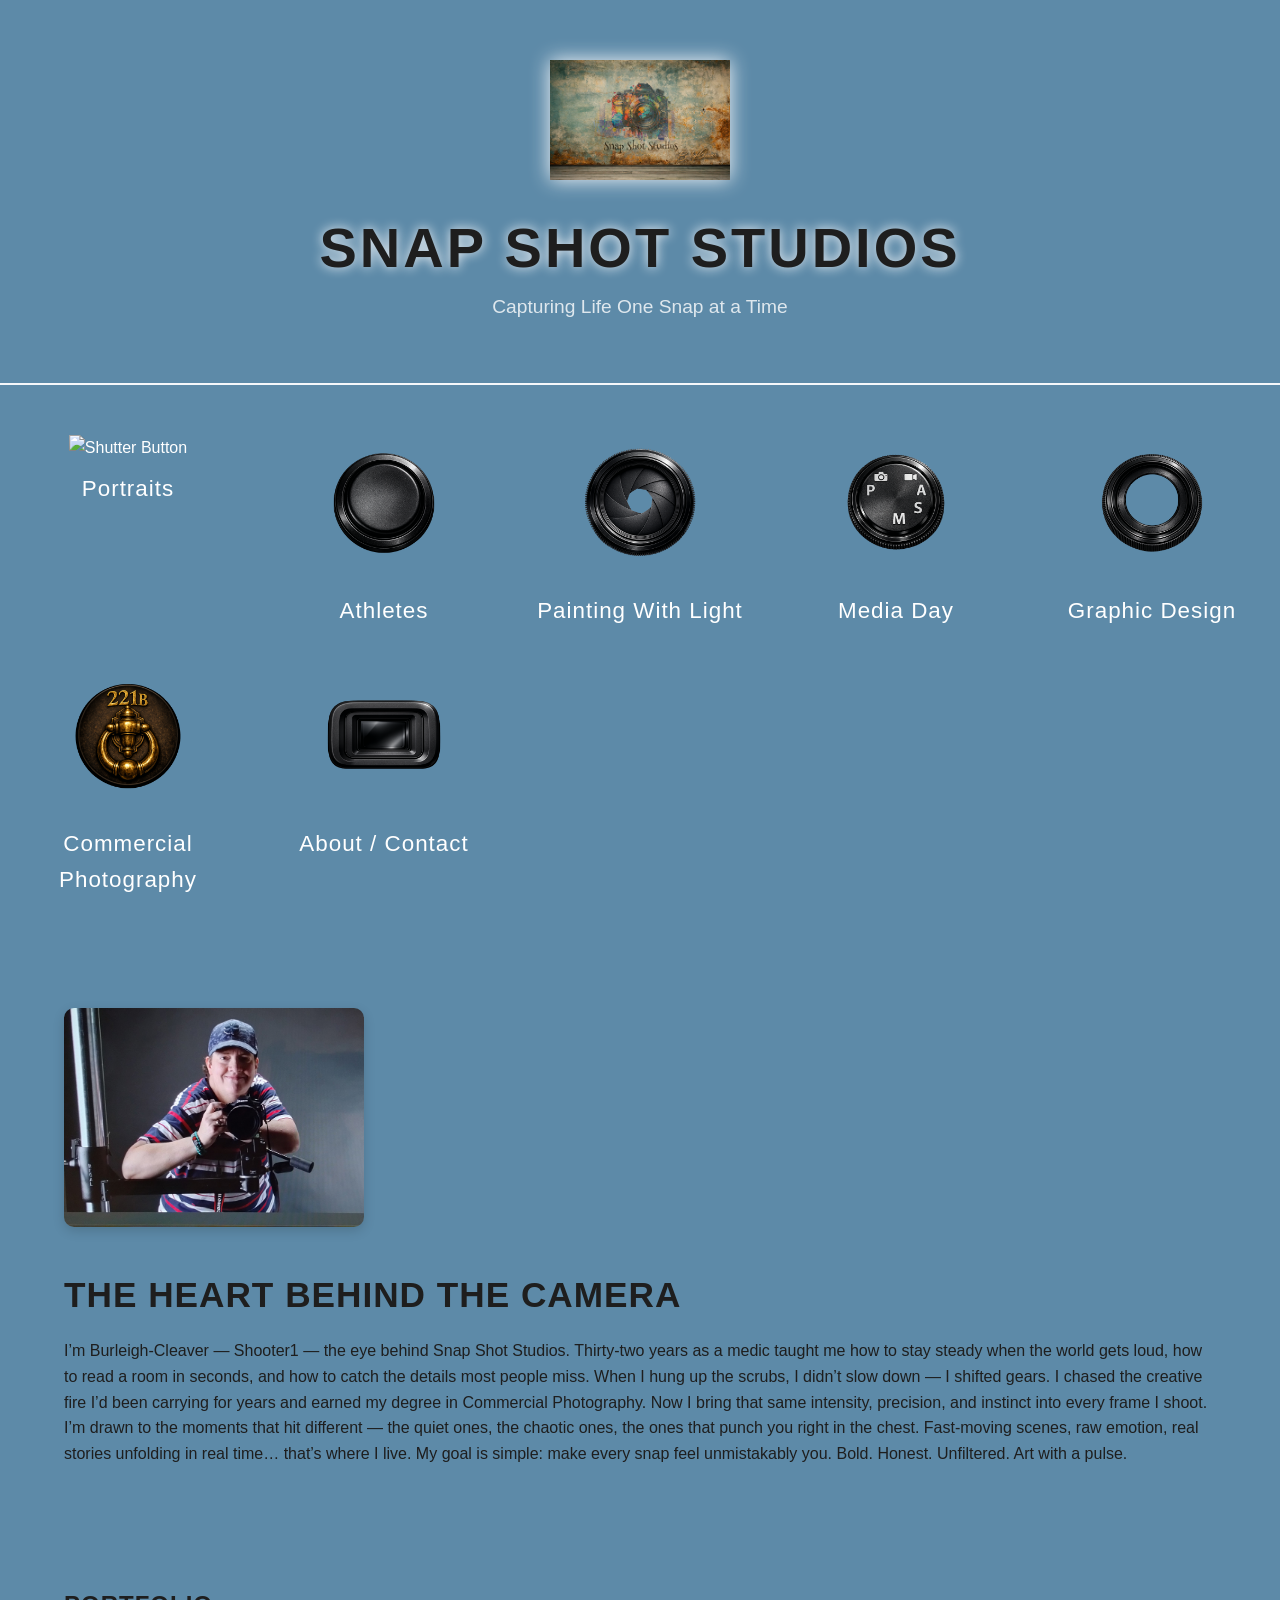
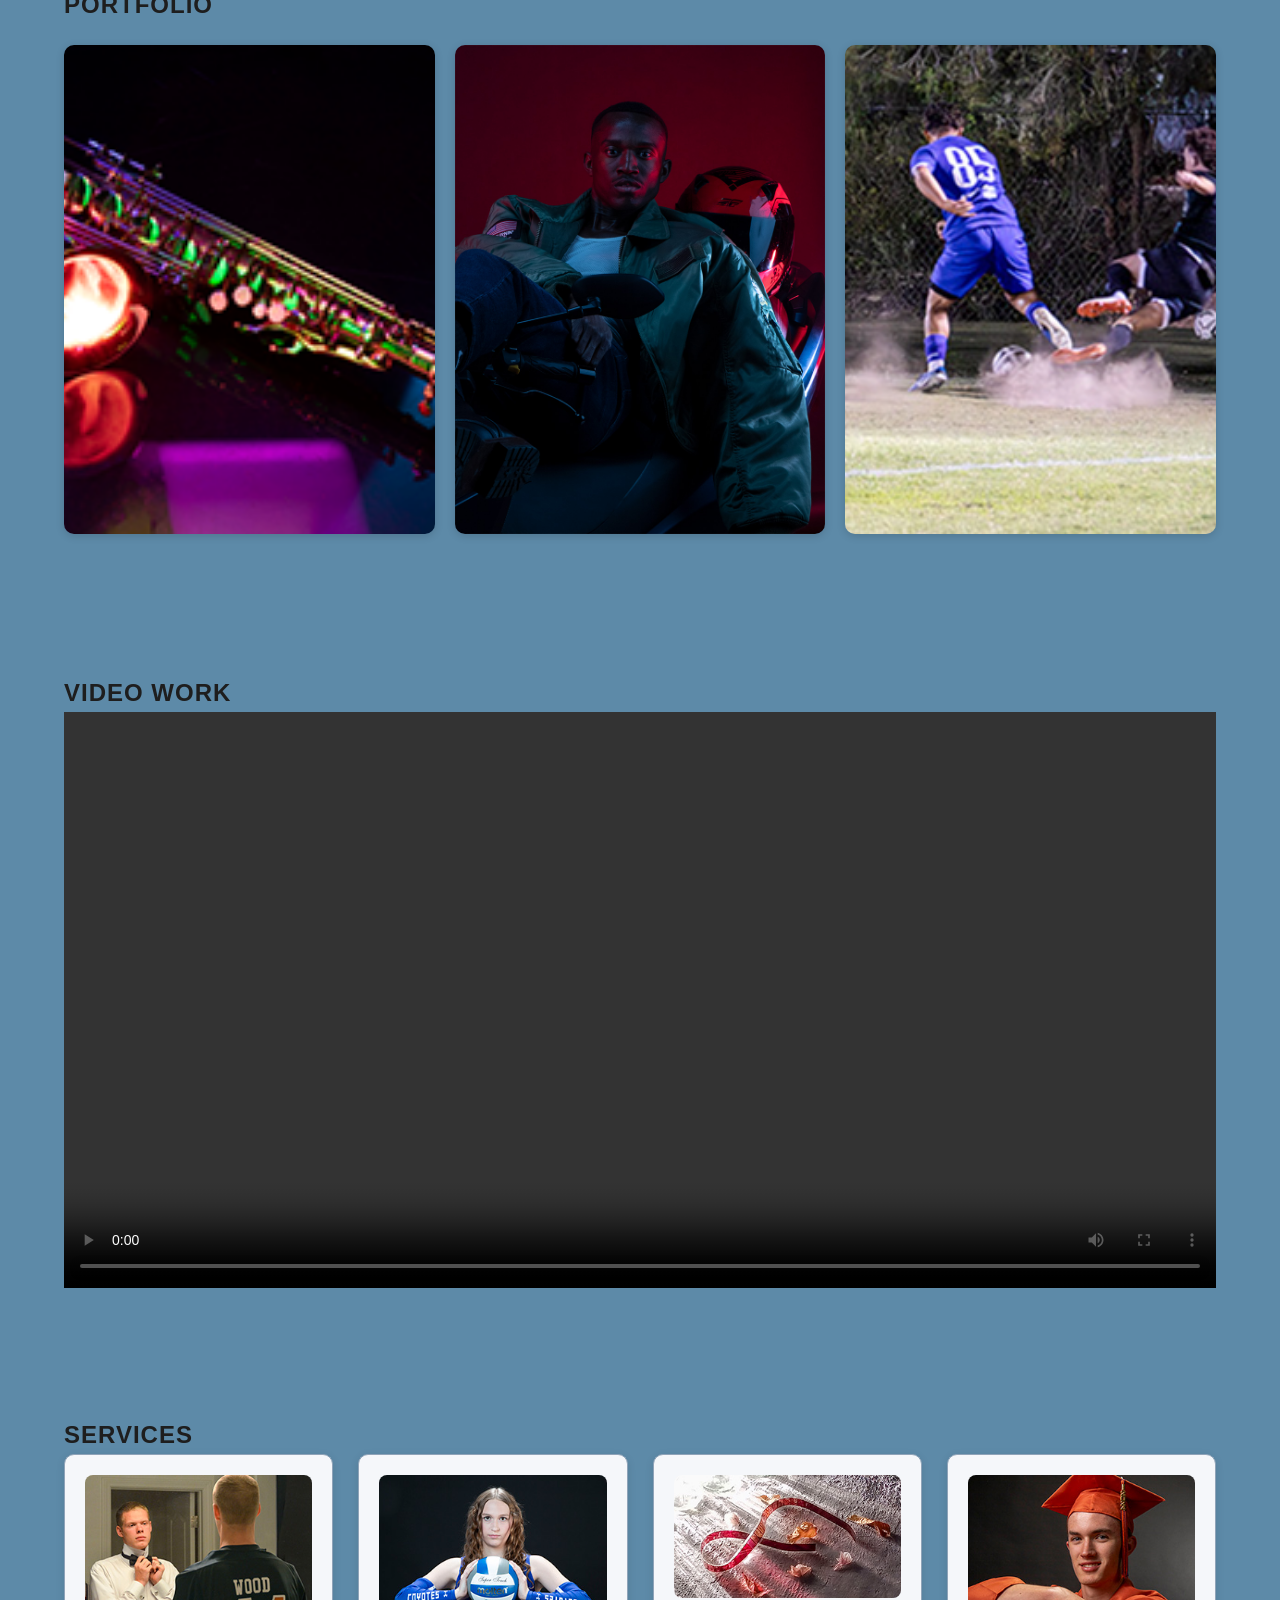
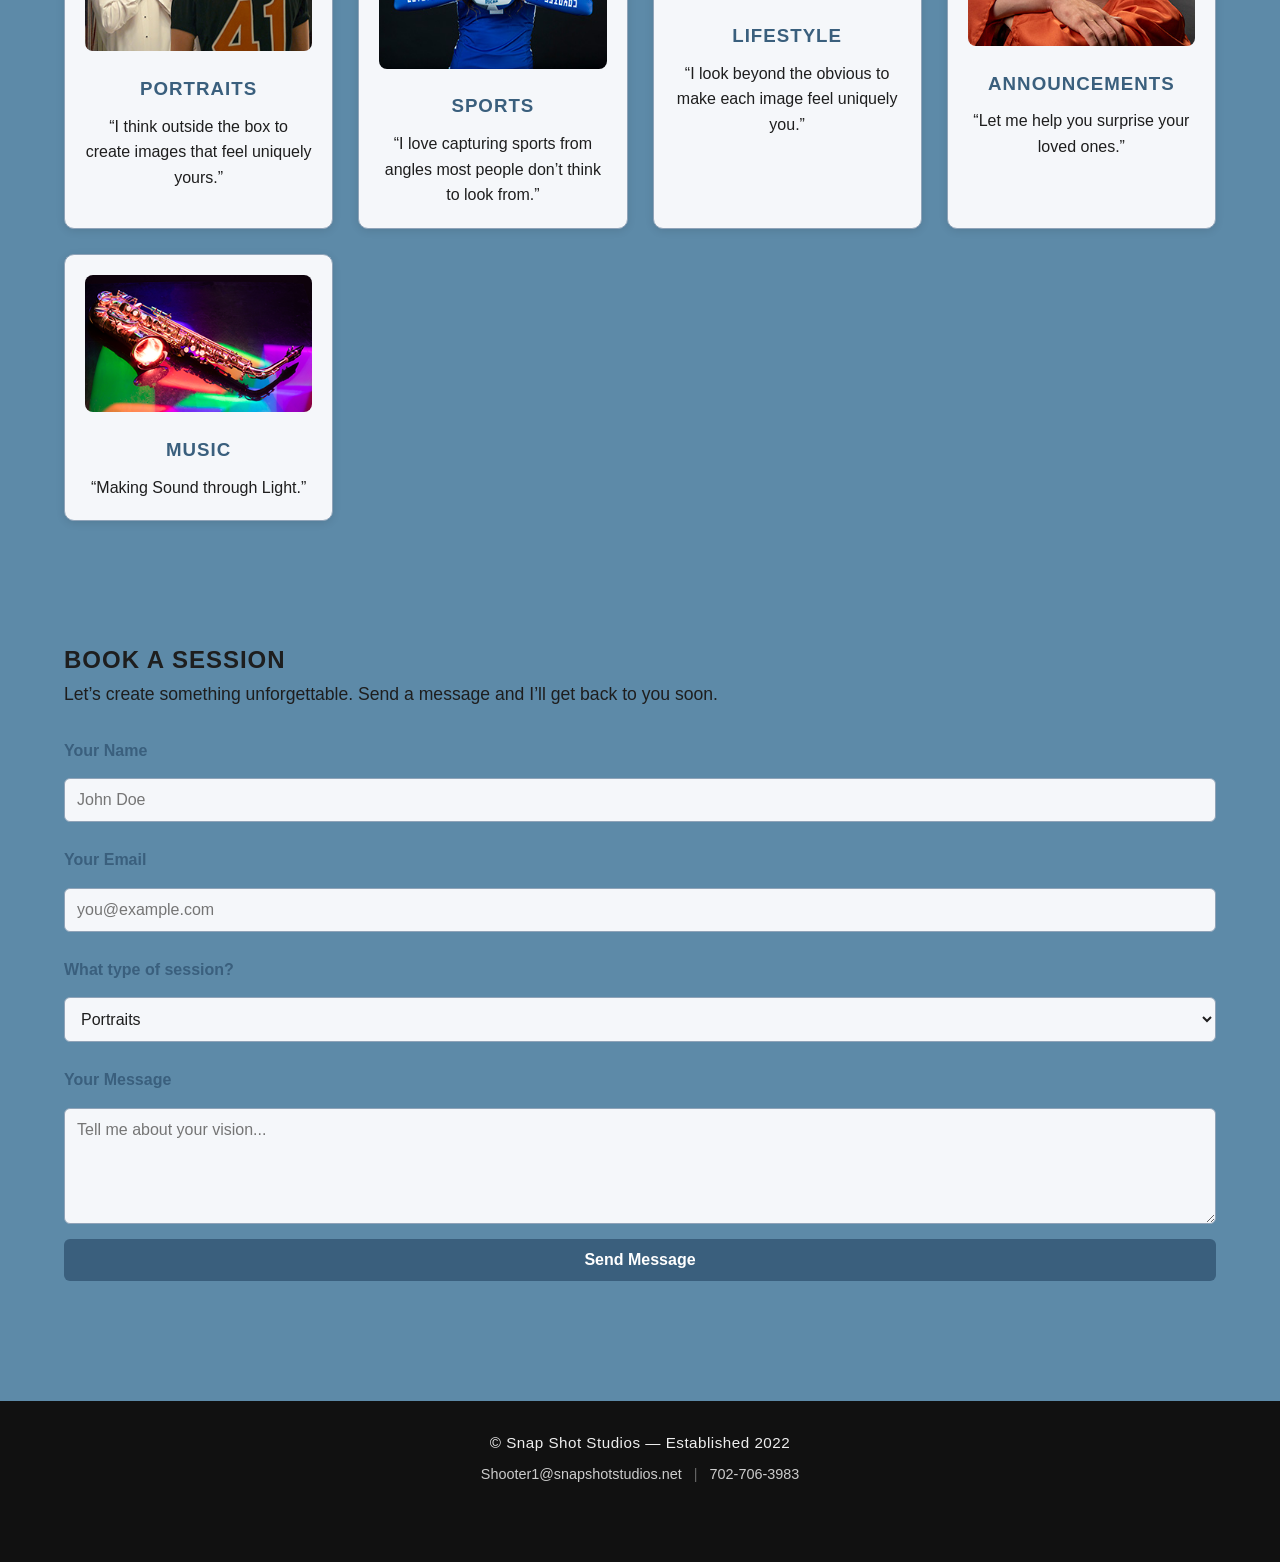
==== index.html @ b83e9d6a "Update index.html" ====
<!DOCTYPE html>
<html lang="en">
<head>
    <meta charset="UTF-8">
    <meta name="viewport" content="width=device-width, initial-scale=1.0">
    <title>Snap Shot Studios</title>
    <link rel="stylesheet" href="style.css">
</head>

<body class="home">

<!-- HERO / LOGO -->
<header class="home-hero">
    <img src="background1.png" alt="Snap Shot Studios Logo" class="home-logo">
    <h1>Snap Shot Studios</h1>
    <p class="home-tagline">Capturing Life One Snap at a Time</p>
</header>

<main>

<section class="camera-grid">

    <!-- PORTRAITS -->
    <a href="portraits.html" class="camera-btn">
        <img src="Shutter.png" alt="Shutter Button">
        <span>Portraits</span>
    </a>

    <!-- ATHLETES (you do NOT have athletes.html, so linking to sports.html) -->
    <a href="sports.html" class="camera-btn">
        <img src="apaturebutton.png" alt="Aperture Ring">
        <span>Athletes</span>
    </a>

    <!-- PAINTING WITH LIGHT -->
    <a href="paintingwithlight.html" class="camera-btn">
        <img src="apaturelens.png" alt="Aperture Blades">
        <span>Painting With Light</span>
    </a>

    <!-- MEDIA DAY -->
    <a href="mediaday.html" class="camera-btn">
        <img src="modedial.png" alt="Mode Dial">
        <span>Media Day</span>
    </a>

    <!-- GRAPHIC DESIGN (you do NOT have design.html, so linking to outofthelab.html) -->
    <a href="outofthelab.html" class="camera-btn">
        <img src="focusring.png" alt="Lens Focus Ring">
        <span>Graphic Design</span>
    </a>

    <!-- COMMERCIAL PHOTOGRAPHY -->
    <a href="commercialphotography.html" class="camera-btn">
        <img src="sherlock221.png" alt="Sherlock knocker">
        <span>Commercial Photography</span>
    </a>

    <!-- ABOUT / CONTACT (you do NOT have about.html, so linking to contact.html) -->
    <a href="contact.html" class="camera-btn">
        <img src="viewfinder.png" alt="Viewfinder Frame">
        <span>About / Contact</span>
    </a>

</section>

<!-- ================= ABOUT SECTION ================= -->
<section id="about" class="section">
    <div class="container about-container">
        <img src="artistphoto1.jpg" alt="Burleigh-Cleaver" class="about-photo">

        <div class="about-text">
            <h2>The Heart behind the Camera</h2>
            <p>
                I’m Burleigh‑Cleaver — Shooter1 — the eye behind Snap Shot Studios.

                Thirty‑two years as a medic taught me how to stay steady when the world gets loud, how to read a room in seconds, and how to catch the details most people miss.

                When I hung up the scrubs, I didn’t slow down — I shifted gears. I chased the creative fire I’d been carrying for years and earned my degree in Commercial Photography. Now I bring that same intensity, precision, and instinct into every frame I shoot.

                I’m drawn to the moments that hit different — the quiet ones, the chaotic ones, the ones that punch you right in the chest. Fast‑moving scenes, raw emotion, real stories unfolding in real time… that’s where I live.

                My goal is simple: make every snap feel unmistakably you. Bold. Honest. Unfiltered.
                Art with a pulse.
            </p>
        </div>
    </div>
</section>

<!-- ================= PORTFOLIO GALLERY ================= -->
<section id="portfolio" class="section">
    <div class="container">
        <h2>Portfolio</h2>

        <div class="gallery-grid">
            <img src="SaxLite1corrected.png" alt="">
            <img src="beninred.jpg" alt="">
            <img src="WildWorld.png" alt="">
        </div>
    </div>
</section>

<!-- ================= VIDEO SECTION ================= -->
<section id="video" class="section">
    <div class="container">
        <h2>Video Work</h2>

        <video controls width="100%">
            <source src="football 2016.mp4" type="video/mp4">
        </video>
    </div>
</section>

<!-- ================= SERVICES SECTION ================= -->
<section id="services" class="section">
    <div class="container">
        <h2>Services</h2>

        <div class="card-grid">

            <div class="card">
                <img src="RaymondTwin.jpg" alt="">
                <h3>Portraits</h3>
                <p>“I think outside the box to create images that feel uniquely yours.”</p>
            </div>

            <div class="card">
                <img src="MediaDay1.jpg" alt="">
                <h3>Sports</h3>
                <p>“I love capturing sports from angles most people don’t think to look from.”</p>
            </div>

            <div class="card">
                <img src="filmstrip.jpg" alt="">
                <h3>Lifestyle</h3>
                <p>“I look beyond the obvious to make each image feel uniquely you.”</p>
            </div>

            <div class="card">
                <img src="elyupclose.jpg" alt="">
                <h3>Announcements</h3>
                <p>“Let me help you surprise your loved ones.”</p>
            </div>

            <div class="card">
                <img src="SaxLite5.png" alt="">
                <h3>Music</h3>
                <p>“Making Sound through Light.”</p>
            </div>

        </div>
    </div>
</section>

<!-- ================= CONTACT FORM ================= -->
<section id="contact" class="section">
    <div class="container">
        <h2>Book a Session</h2>
        <p class="contact-intro">Let’s create something unforgettable. Send a message and I’ll get back to you soon.</p>

        <form action="https://formsubmit.co/Shooter1@SnapShotStudios.net" method="POST" class="contact-form">

            <input type="hidden" name="_captcha" value="false">
            <input type="hidden" name="_template" value="table">

            <label for="name">Your Name</label>
            <input type="text" id="name" name="Name" placeholder="John Doe" required>

            <label for="email">Your Email</label>
            <input type="email" id="email" name="Email" placeholder="you@example.com" required>

            <label for="service">What type of session?</label>
            <select id="service" name="Service">
                <option value="Portraits">Portraits</option>
                <option value="Sports">Sports</option>
                <option value="Lifestyle">Lifestyle</option>
                <option value="Event">Event Coverage</option>
                <option value="Other">Other</option>
            </select>

            <label for="message">Your Message</label>
            <textarea id="message" name="Message" rows="5" placeholder="Tell me about your vision..." required></textarea>

            <button type="submit">Send Message</button>
        </form>
    </div>
</section>

</main>

<!-- ================= FOOTER ================= -->
<footer class="ss-footer">
    <div class="footer-content">
        <p>© Snap Shot Studios — Established 2022</p>

        <div class="footer-links">
            <a href="mailto:info@snapshotstudios.com">Shooter1@snapshotstudios.net</a>
            <span class="divider">|</span>
            <a href="tel:702-706-3983">702-706-3983</a>
        </div>

        <div class="social-icons">
            <a href="https://www.instagram.com/snapshotstudios2022" aria-label="Instagram" target="_blank">
    <i class="fab fa-instagram"></i>
</a>
            <a href="https://www.facebook.com/snapshotstudios2022" aria-label="Facebook" target="_blank">
                <i class="fab fa-facebook"></i>
            </a>
            <a href="https://www.tiktok.com/@snapshot.studios" aria-label="TikTok" target="_blank">
    <i class="fab fa-tiktok"></i>
</a>
        </div>
    </div>
</footer>

</body>
</html>
---- style.css ----
/* =============== GLOBAL RESET =============== */
* {
    margin: 0;
    padding: 0;
    box-sizing: border-box;
}

/* ===== COLOR PALETTE ===== */
:root {
    --bg-blue: #5D8AA8;          /* Soft page background */
    --accent-blue: #3A5F7D;      /* Buttons, highlights */
    --accent-blue-light: #8FA3B8;/* Hover, borders */
    --light-neutral: #F5F7FA;    /* Cards, sections */
    --dark-neutral: #1E1E1E;     /* Text, footer */
}

body {
    font-family: 'Lato', sans-serif;
    background-color: var(--bg-blue);
    color: var(--dark-neutral);
    line-height: 1.6;
}

/* Load SteelFish */
@font-face {
    font-family: 'SteelFish';
    src: url('fonts/SteelFish.ttf') format('truetype');
    font-weight: normal;
    font-style: normal;
}

/* =============== TYPOGRAPHY =============== */
h1, h2, h3 {
    font-family: 'SteelFish', sans-serif;
    letter-spacing: 1px;
    text-transform: uppercase;
    color: var(--dark-neutral);
}

p, li, input, button, textarea, label {
    font-family: 'Lato', sans-serif;
}

/* =============== CONTAINERS =============== */
.container {
    width: 90%;
    max-width: 1200px;
    margin: auto;
}

.section {
    padding: 60px 0;
}

/* =============== HERO SECTION =============== */
.hero {
    height: 70vh;
    background: url('your-hero.jpg') center/cover no-repeat;
    display: flex;
    align-items: center;
    justify-content: center;
    text-align: center;
    color: white;
    padding: 20px;
}

.hero-content h1 {
    font-size: 3rem;
}

.hero-content p {
    font-size: 1.2rem;
    margin-top: 10px;
}

/* =============== ABOUT SECTION =============== */
.about-container {
    display: flex;
    align-items: center;
    gap: 40px;
    flex-wrap: wrap;
}

.about-photo {
    width: 300px;
    height: auto;
    border-radius: 10px;
    object-fit: cover;
    box-shadow: 0 4px 12px rgba(0,0,0,0.15);
}

.about-text h2 {
    margin-bottom: 15px;
    font-size: 2.2rem;
}

/* =============== GALLERY GRID =============== */
.gallery-grid {
    display: grid;
    grid-template-columns: repeat(auto-fit, minmax(250px, 1fr));
    gap: 15px;
}

.gallery-grid img {
    width: 100%;
    border-radius: 8px;
    object-fit: cover;
    box-shadow: 0 2px 8px rgba(0,0,0,0.1);
}

/* =============== SERVICES / CARDS =============== */
.card-grid {
    display: grid;
    grid-template-columns: repeat(auto-fit, minmax(250px, 1fr));
    gap: 25px;
}

.card {
    background: var(--light-neutral);
    padding: 20px;
    border-radius: 10px;
    text-align: center;
    box-shadow: 0 2px 8px rgba(0,0,0,0.1);
    border: 1px solid var(--accent-blue-light);
}

.card img {
    width: 100%;
    border-radius: 8px;
    margin-bottom: 15px;
}

.card h3 {
    margin-bottom: 10px;
    color: var(--accent-blue);
}

/* =============== CONTACT FORM =============== */
.contact-form {
    display: flex;
    flex-direction: column;
    gap: 15px;
}

.contact-form input,
.contact-form textarea {
    padding: 12px;
    border: 1px solid var(--accent-blue-light);
    border-radius: 6px;
    font-size: 1rem;
    background: var(--light-neutral);
}

.contact-form button {
    padding: 12px;
    background: var(--accent-blue);
    color: white;
    border: none;
    border-radius: 6px;
    cursor: pointer;
    font-size: 1rem;
    font-weight: 700;
    transition: 0.3s;
}

.contact-form button:hover {
    background: var(--accent-blue-light);
}

/* =============== RESPONSIVE =============== */
@media (max-width: 768px) {
    .hero-content h1 {
        font-size: 2.2rem;
    }

    .about-container {
        flex-direction: column;
        text-align: center;
    }

    .about-photo {
        width: 80%;
    }
}

.hero {
    height: 70vh;
    background: url('your-hero.jpg') center/cover no-repeat;
    display: flex;
    align-items: center;
    justify-content: center;
    text-align: center;
    color: white;
    padding: 20px;
}

.hero-content h1 {
    font-family: 'SteelFish', sans-serif;
    font-size: 4rem;
    letter-spacing: 2px;
    text-transform: uppercase;
}

.hero-content .tagline {
    font-family: 'Lato', sans-serif;
    font-size: 1.4rem;
    margin-top: 12px;
    color: var(--light-neutral);
    opacity: 0.95;
}

/* Contact Intro */
.contact-intro {
    font-size: 1.1rem;
    margin-bottom: 20px;
    color: var(--dark-neutral);
}

/* Dropdown styling */
.contact-form select {
    padding: 12px;
    border: 1px solid var(--accent-blue-light);
    border-radius: 6px;
    background: var(--light-neutral);
    font-size: 1rem;
    color: var(--dark-neutral);
}

/* Improve label spacing */
.contact-form label {
    font-weight: 700;
    margin-top: 10px;
    color: var(--accent-blue);
}

/* Improve textarea look */
.contact-form textarea {
    resize: vertical;
}

.page-title {
    font-family: 'SteelFish', sans-serif;
    font-size: 3rem;
    text-align: center;
    margin-bottom: 10px;
}

.page-subtitle {
    text-align: center;
    font-size: 1.2rem;
    color: var(--dark-neutral);
    margin-bottom: 30px;
}

.gallery-grid {
    display: grid;
    grid-template-columns: repeat(auto-fit, minmax(250px, 1fr));
    gap: 20px;
    padding: 20px 0;
}

.gallery-grid img {
    width: 100%;
    height: 100%;
    object-fit: cover;
    border-radius: 10px;
    box-shadow: 0 2px 8px rgba(0,0,0,0.15);
    transition: transform 0.3s ease;
}

.gallery-grid img:hover {
    transform: scale(1.03);
}

.dark-gallery {
    background: #000;
    color: white;
    padding: 40px 0;
    border: 3px solid #d4af37;
    border-radius: 8px;
}

.gallery-item {
    border: 3px solid #d4af37;
    border-radius: 8px;
}

/* Black background for this page only */
.dark-gallery {
    background: #000;
    color: white;
}

/* Page title styling */
.dark-gallery .page-title {
    color: white;
}

.dark-gallery .page-subtitle {
    color: #cccccc;
}

/* Gold frame + glow */
.gold-frame-grid img {
    border: 3px solid #d4af37; /* metallic gold */
    border-radius: 10px;
    box-shadow: 0 0 15px rgba(212, 175, 55, 0.6); /* gold glow */
    transition: transform 0.3s ease, box-shadow 0.3s ease;
}

/* Hover effect */
.gold-frame-grid img:hover {
    transform: scale(1.04);
    box-shadow: 0 0 25px white (212, 175, 55, 0.9);
}

/* Charcoal background for sports pages */
.charcoal-gallery {
    background: #1a1a1a; /* deep charcoal */
    color: white;
}

.charcoal-gallery .page-title {
    color: white;
}

.charcoal-gallery .page-subtitle {
    color: #cccccc;
}

/* Charcoal background for sports pages */
.charcoal-gallery {
    background: #1a1a1a;
    color: white;
}

.charcoal-gallery .page-title {
    color: white;
}

.charcoal-gallery .page-subtitle {
    color: #cccccc;
}

/* Sports gallery styling */
.sports-grid img {
    border-radius: 10px;
    box-shadow: 0 0 12px rgba(0,0,0,0.6);
    transition: transform 0.3s ease, box-shadow 0.3s ease;
}

.sports-grid img:hover {
    transform: scale(1.04);
    box-shadow: 0 0 20px rgba(255,255,255,0.25);
}

/* Charcoal background for sports pages */
.charcoal-gallery {
    background: #1a1a1a;
    color: white;
}

.charcoal-gallery .page-title {
    color: white;
}

.charcoal-gallery .page-subtitle {
    color: #cccccc;
}

/* Sports gallery styling */
.sports-grid img {
    border-radius: 10px;
    box-shadow: 0 0 12px rgba(0,0,0,0.6);
    transition: transform 0.3s ease, box-shadow 0.3s ease;
}

.sports-grid img:hover {
    transform: scale(1.04);
    box-shadow: 0 0 20px rgba(255,255,255,0.25);
}

/* Hero Section Styling */
.hero {
  display: flex;
  justify-content: center;
  align-items: center;
  height: 60vh;              /* Adjust height for your hero area */
  background: linear-gradient(
    rgba(0, 0, 0, 0.4),
    rgba(0, 0, 0, 0.4)
  ), url('hero-background.jpg') center/cover no-repeat;
}

.hero-logo img {
  width: 20%;                /* Scales logo to about 20% of viewport width */
  max-width: 300px;          /* Prevents it from getting too large */
  min-width: 150px;          /* Keeps it visible on mobile */
  filter: drop-shadow(0 0 10px rgba(0,0,0,0.5));
  transition: transform 0.3s ease;
}

.hero-logo img:hover {
  transform: scale(1.05);    /* Subtle hover pop */
}

/* HERO SECTION */
.pwl-hero {
    background: #000;
    color: #fff;
    text-align: center;
    padding: 80px 20px;
    border-bottom: 2px solid gold;
}

.pwl-logo {
    width: 180px;
    margin-bottom: 20px;
    filter: drop-shadow(0 0 10px gold);
}

.pwl-hero h1 {
    font-family: 'SteelFish', sans-serif;
    font-size: 4rem;
    letter-spacing: 3px;
    text-shadow: 0 0 15px gold;
}

.pwl-subtitle {
    font-size: 1.3rem;
    margin-top: 10px;
    opacity: 0.8;
}

/* SECTION HEADERS */
.pwl-section {
    background: #000;
    color: #fff;
    padding: 60px 20px;
    text-align: center;
}

.pwl-section h2 {
    font-family: 'SteelFish', sans-serif;
    font-size: 2.8rem;
    margin-bottom: 10px;
    text-shadow: 0 0 10px gold;
}

.pwl-desc {
    font-size: 1.1rem;
    margin-bottom: 40px;
    opacity: 0.85;
}

/* GALLERY GRID */
.pwl-gallery {
    display: grid;
    grid-template-columns: repeat(auto-fit, minmax(280px, 1fr));
    gap: 25px;
    padding: 0 20px;
}

.pwl-gallery img {
    width: 100%;
    border-radius: 8px;
    border: 2px solid gold;
    box-shadow: 0 0 15px rgba(255, 215, 0, 0.4);
    transition: transform 0.3s ease, box-shadow 0.3s ease;
}

.pwl-gallery img:hover {
    transform: scale(1.05);
    box-shadow: 0 0 25px rgba(255, 215, 0, 0.7);
}
/* HOMEPAGE HERO */
.home-hero {
    background: #5D8AA8;
    color: #fff;
    text-align: center;
    padding: 60px 20px;
    border-bottom: 2px solid #F5F7FA;
}

.home-logo {
    width: 180px;
    margin-bottom: 15px;
    filter: drop-shadow(0 0 10px #F5F7FA);
}

.home-hero h1 {
    font-family: 'SteelFish', sans-serif;
    font-size: 3.5rem;
    letter-spacing: 3px;
    text-shadow: 0 0 12px #F5F7FA;
}

.home-tagline {
    font-size: 1.2rem;
    opacity: 0.8;
}

/* CAMERA BUTTON GRID */
.camera-grid {
    background: #5D8AA8;
    padding: 50px 20px;
    display: grid;
    grid-template-columns: repeat(auto-fit, minmax(180px, 1fr));
    gap: 40px;
    justify-items: center;
}

/* CAMERA BUTTONS */
.camera-btn {
    text-align: center;
    color: #fff;
    text-decoration: none;
    transition: transform 0.3s ease;
}

.camera-btn img {
    width: 140px;
    height: auto;
    margin-bottom: 10px;
    filter: drop-shadow(0 0 8px #F5F7FA(255, 215, 0, 0.4));
    transition: transform 0.3s ease, filter 0.3s ease;
}

.camera-btn span {
    display: block;
    font-family: 'SteelFish', sans-serif;
    font-size: 1.4rem;
    letter-spacing: 1px;
}

/* HOVER EFFECTS */
.camera-btn:hover img {
    transform: scale(1.1);
    filter: drop-shadow(0 0 15px #F5F7FA(255, 215, 0, 0.8));
}

.camera-btn:hover {
    transform: translateY(-5px);
}

.button {
    background: #000;                 /* your matte black button */
    border-radius: 50%;               /* if circular */
    width: 120px;
    height: 120px;

    /* The glow */
    box-shadow:
        0 0 40px rgba(93, 138, 168, 0.30),
        0 0 20px rgba(93, 138, 168, 0.25);

    /* Optional: match your lighting direction */
    filter: drop-shadow(4px -4px 6px rgba(255,255,255,0.15))
            drop-shadow(-4px 4px 6px rgba(0,0,0,0.4));
}

#main-header {
    display: flex;
    align-items: center;
    justify-content: space-between;
    padding: 15px 30px;
}

.header-logo img {
    height: 200px; /* adjust to taste */
    width: auto;
    object-fit: contain;
}

.header-logo-wrapper {
    position: relative;
    display: inline-block;
}

.open-sign {
    position: absolute;
    right: -40px;
    top: 10px;
    background: #0af;
    color: white;
    padding: 6px 12px;
    font-size: 0.8rem;
    font-weight: bold;
    border-radius: 4px;
    transform: rotate(10deg);
    box-shadow:
        0 0 6px #0af,
        0 0 12px #0af,
        0 0 20px #0af;
    text-shadow:
        0 0 4px white,
        0 0 8px #0af;
}

.button-221b {
  width: 120px;
  height: 120px;
  background: url('221b-knocker.png') center/cover no-repeat;
  border-radius: 50%;
  box-shadow: 0 0 12px rgba(255, 200, 100, 0.3);
  transition: transform 0.2s ease, box-shadow 0.3s ease;
}
.button-221b:hover {
  transform: scale(1.05);
  box-shadow: 0 0 18px rgba(255, 200, 100, 0.5);
}

#main-header {
    display: flex;
    align-items: center;
    justify-content: space-between;
    padding: 15px 30px;
}

.header-logo img {
    height: 80px; /* adjust to your taste */
    width: auto;
    object-fit: contain;
}

/* TEXT‑ONLY NAVIGATION — CLEAN + MODERN */
.header-nav {
    display: flex;
    align-items: center;
    gap: 28px; /* spacing between menu items */
}

.header-nav .nav-btn {
    font-size: 18px;
    font-weight: 500;
    color: white;
    text-decoration: none;
    padding: 8px 4px;
    letter-spacing: 0.5px;
    opacity: 0.85;
    transition: opacity 0.2s ease, color 0.2s ease;
}

.header-nav .nav-btn:hover {
    opacity: 1;
    color: #dcdcdc; /* soft highlight on hover */
}

.ss-footer {
    background: #111;
    color: #eee;
    text-align: center;
    padding: 30px 10px;
    font-family: 'Montserrat', sans-serif;
    margin-top: 60px;
}

.ss-footer .footer-content p {
    margin: 0;
    font-size: 0.95rem;
    letter-spacing: 0.5px;
}

.ss-footer .footer-links {
    margin-top: 8px;
    font-size: 0.9rem;
}

.ss-footer .footer-links a {
    color: #ccc;
    text-decoration: none;
    transition: color 0.3s ease;
}

.ss-footer .footer-links a:hover {
    color: #fff;
}

.ss-footer .divider {
    margin: 0 8px;
    color: #666;
}

.ss-footer .social-icons {
    margin-top: 12px;
}

.ss-footer .social-icons a {
    color: #ccc;
    margin: 0 10px;
    font-size: 1.3rem;
    transition: color 0.3s ease;
}

.ss-footer .social-icons a:hover {
    color: #fff;
}

/* Reduce camera grid size on secondary pages */
body:not(.home) .camera-grid {
    padding: 20px 10px;
    gap: 20px;
}

body:not(.home) .camera-btn img {
    width: 90px;
}

/* ================= SMALLER CAMERA BUTTONS ON NON-HOMEPAGE PAGES ================= */
body:not(.home) .camera-grid {
    padding: 20px 10px;
    gap: 20px;
}

body:not(.home) .camera-btn img {
    width: 80px;
}

body:not(.home) .camera-btn span {
    font-size: 1rem;
}
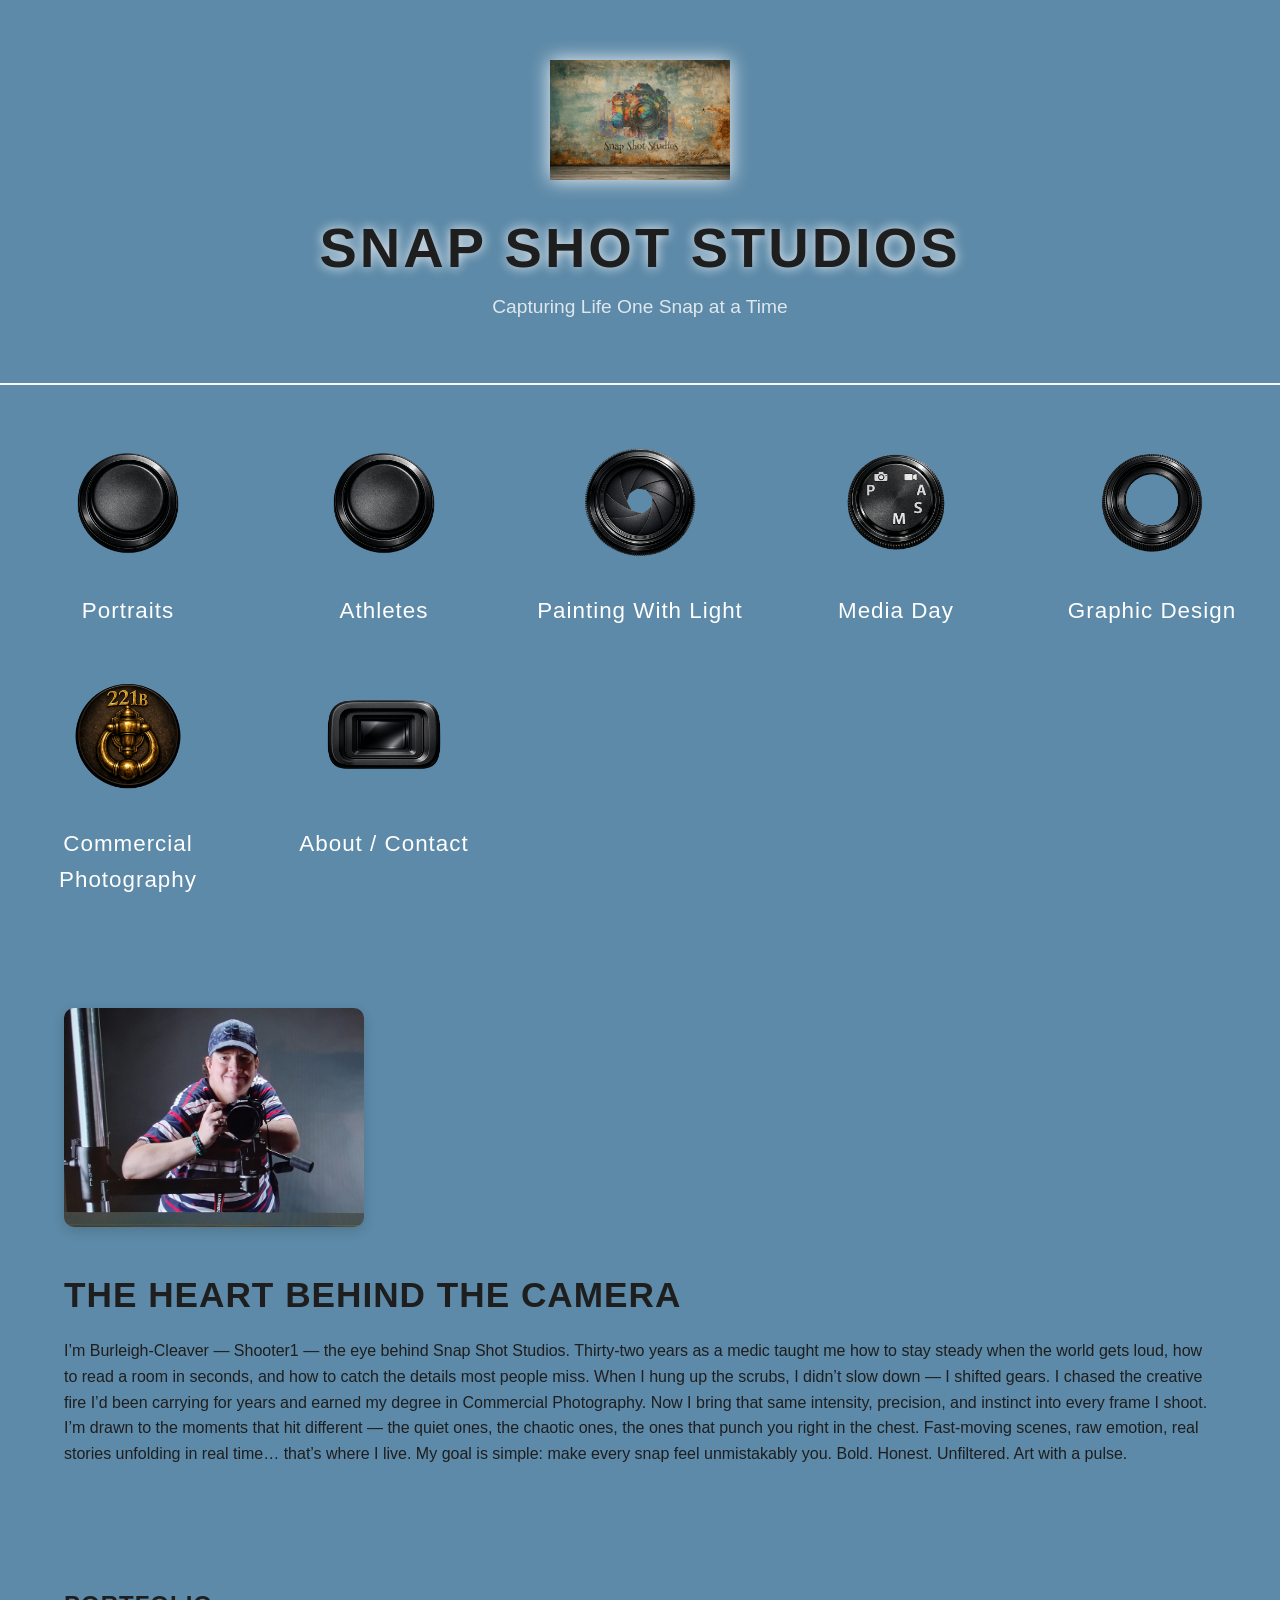
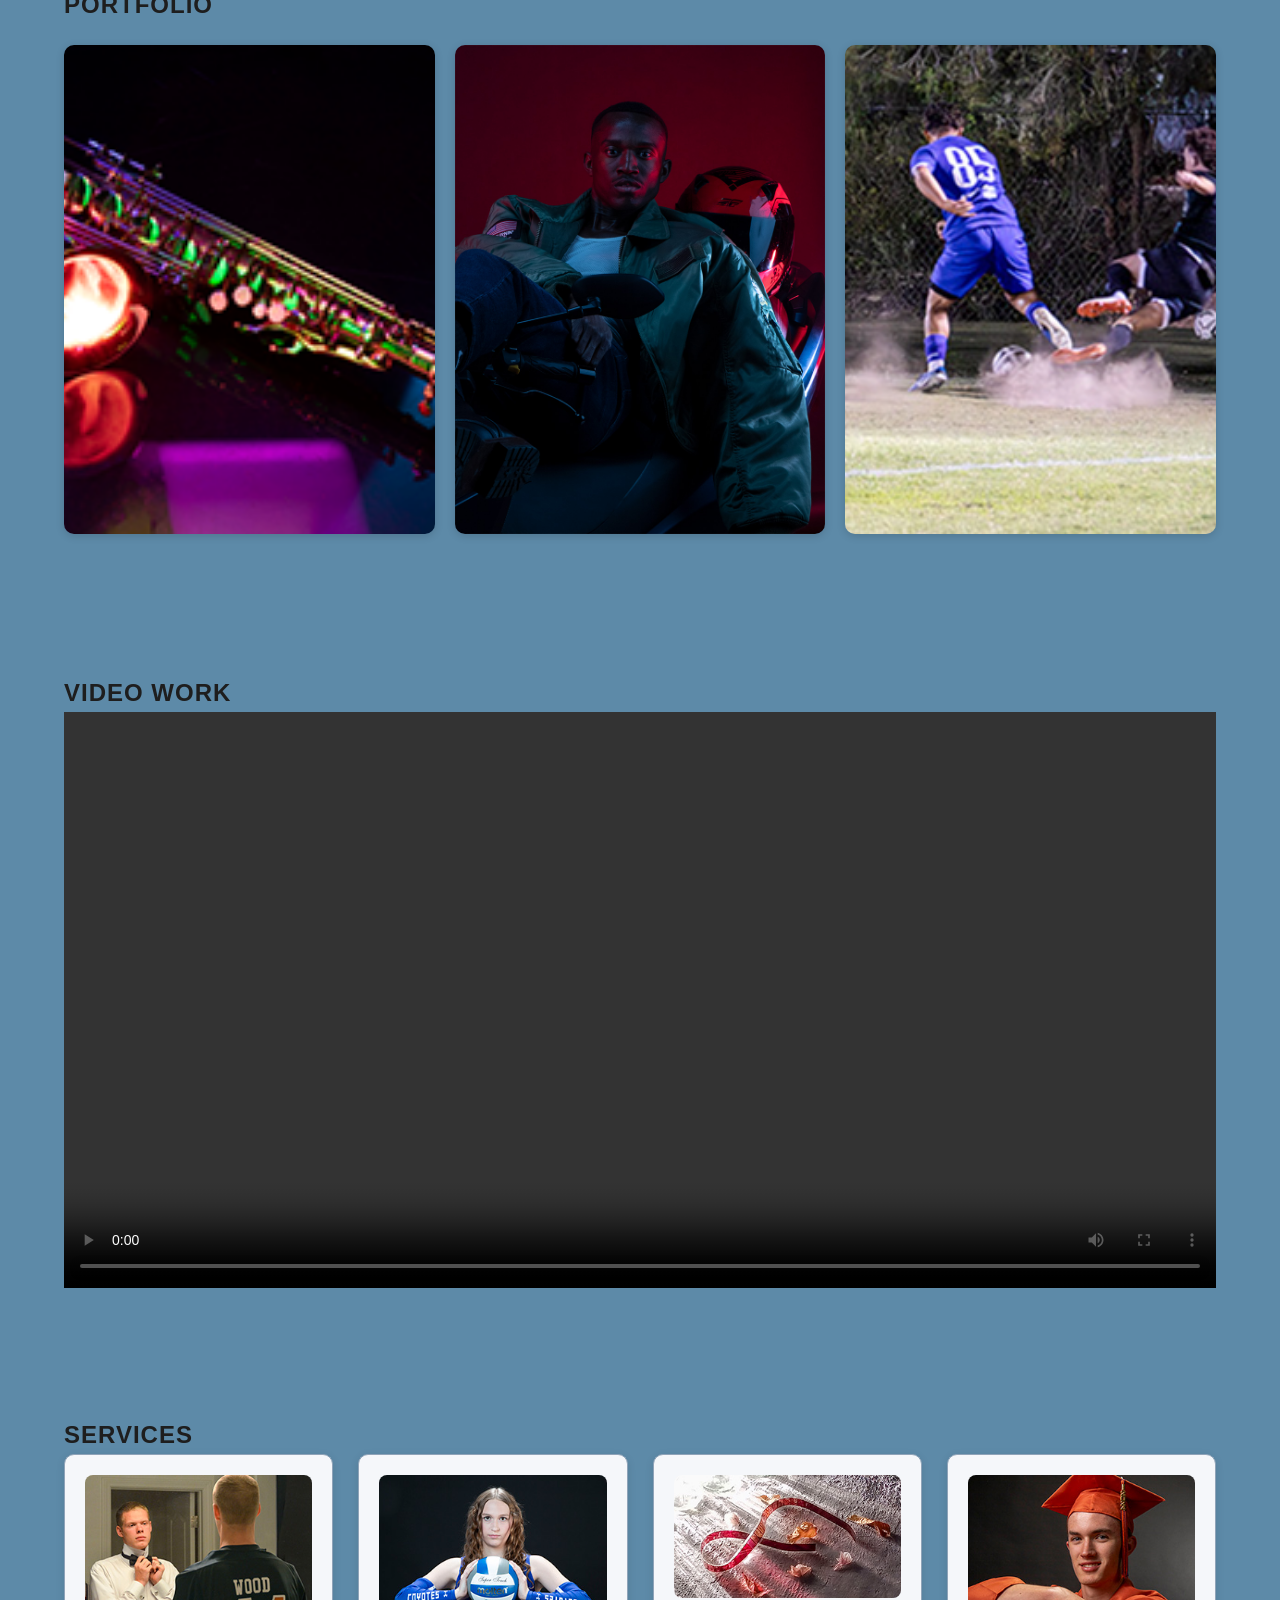
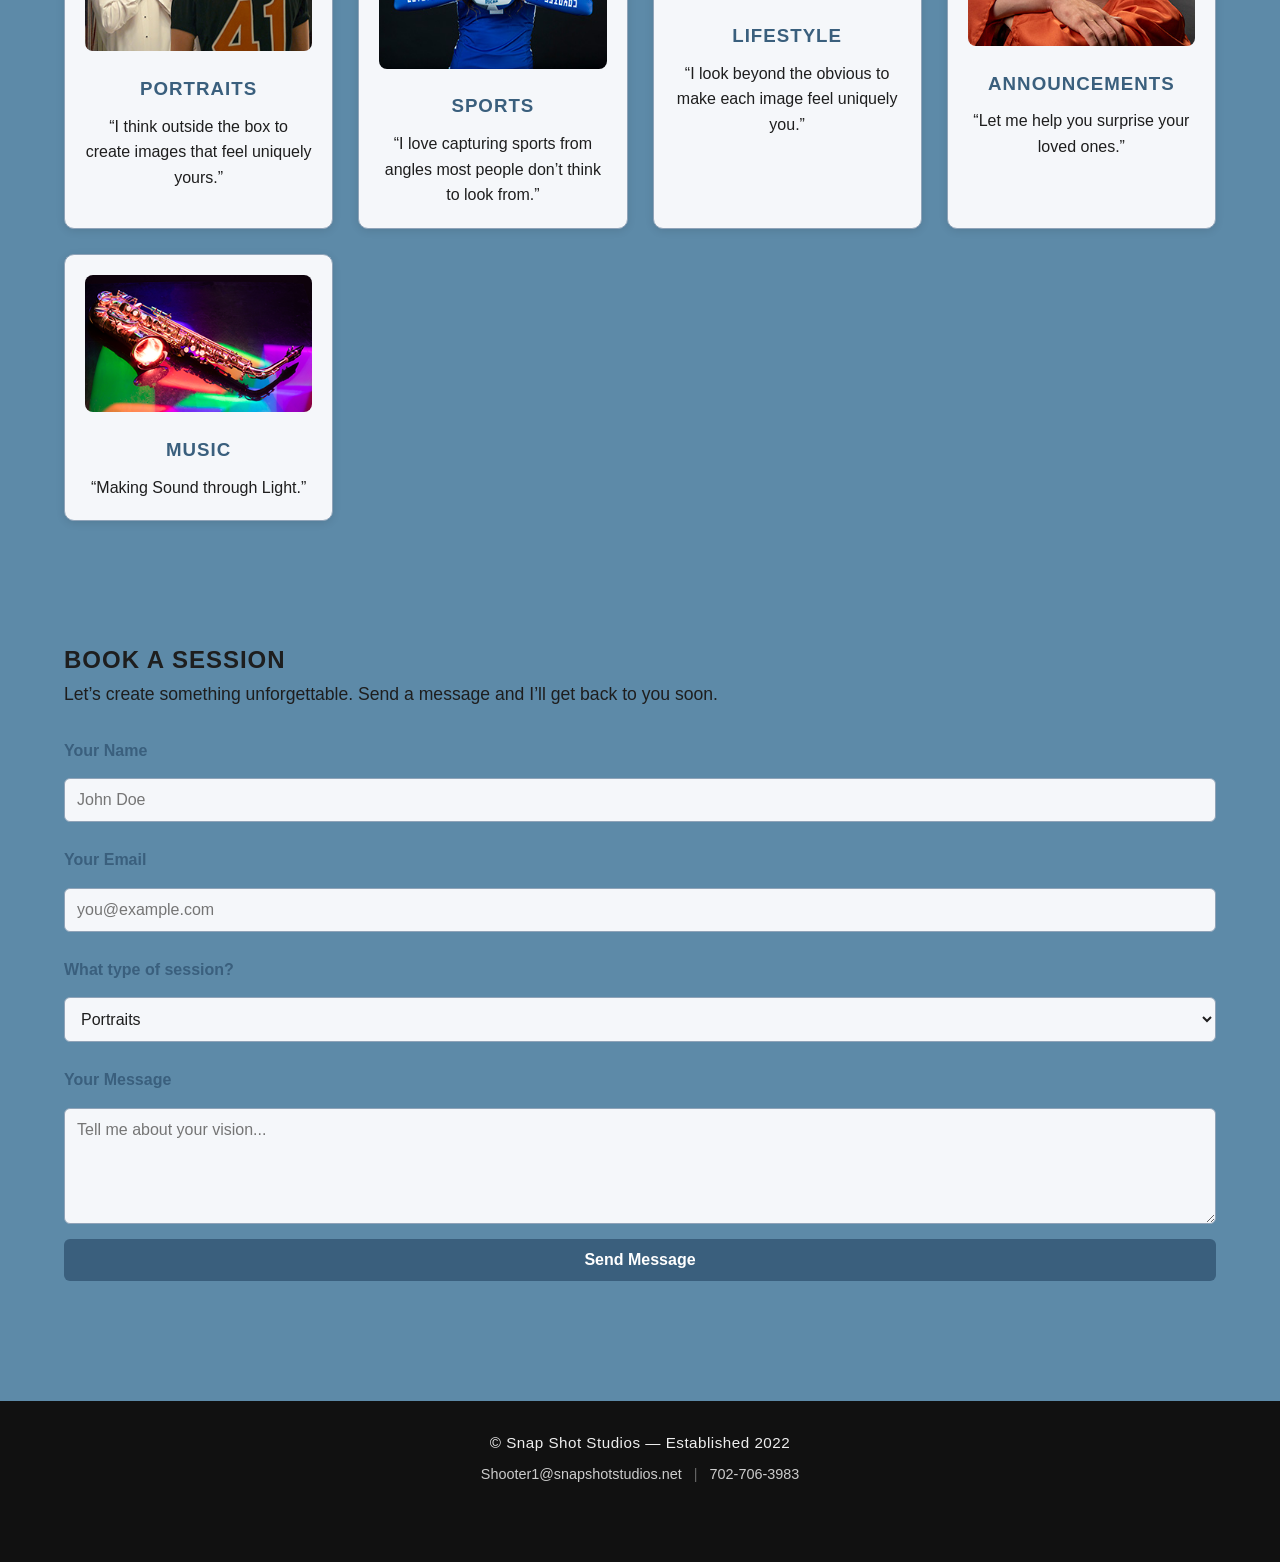
==== commit ca7506d9: "Update index.html" ====
--- a/index.html
+++ b/index.html
@@ -22,7 +22,7 @@
 
     <!-- PORTRAITS -->
     <a href="portraits.html" class="camera-btn">
-        <img src="Shutter.png" alt="Shutter Button">
+        <img src="shutter.png" alt="Shutter Button">
         <span>Portraits</span>
     </a>
 
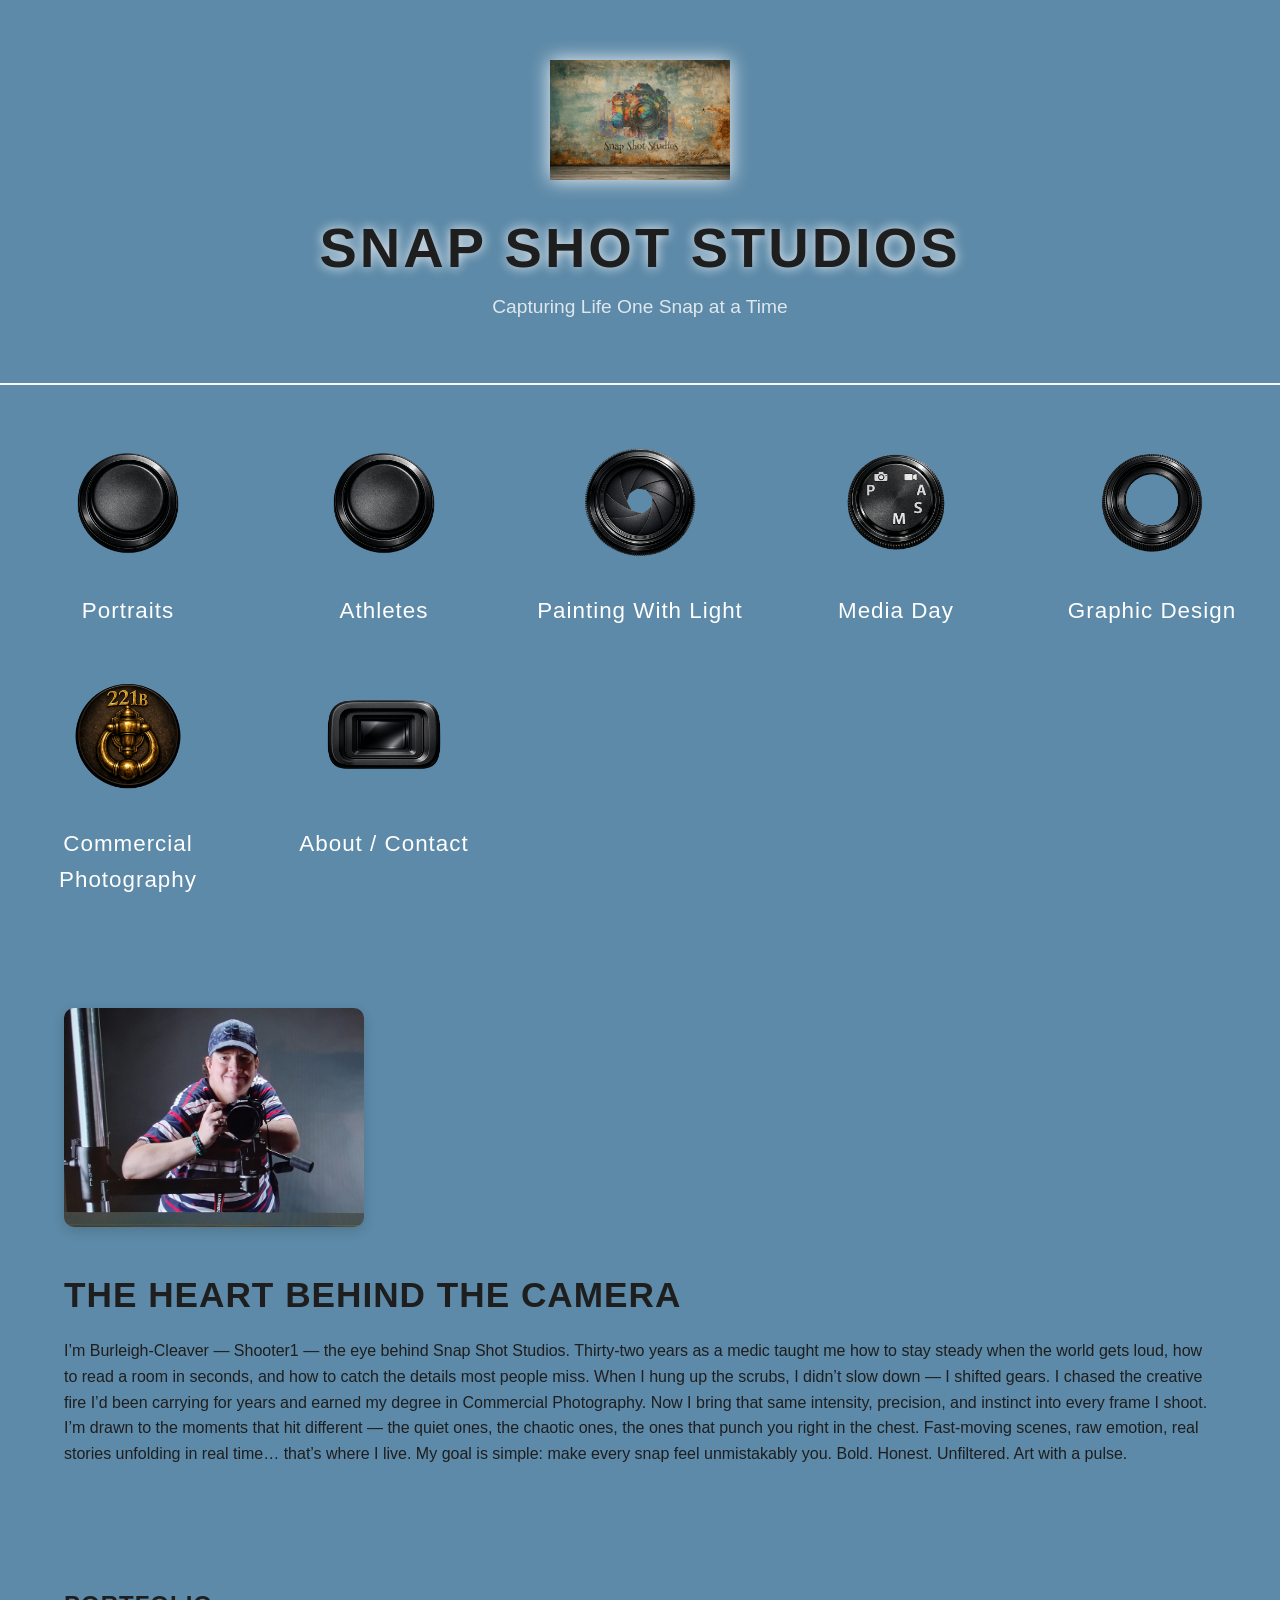
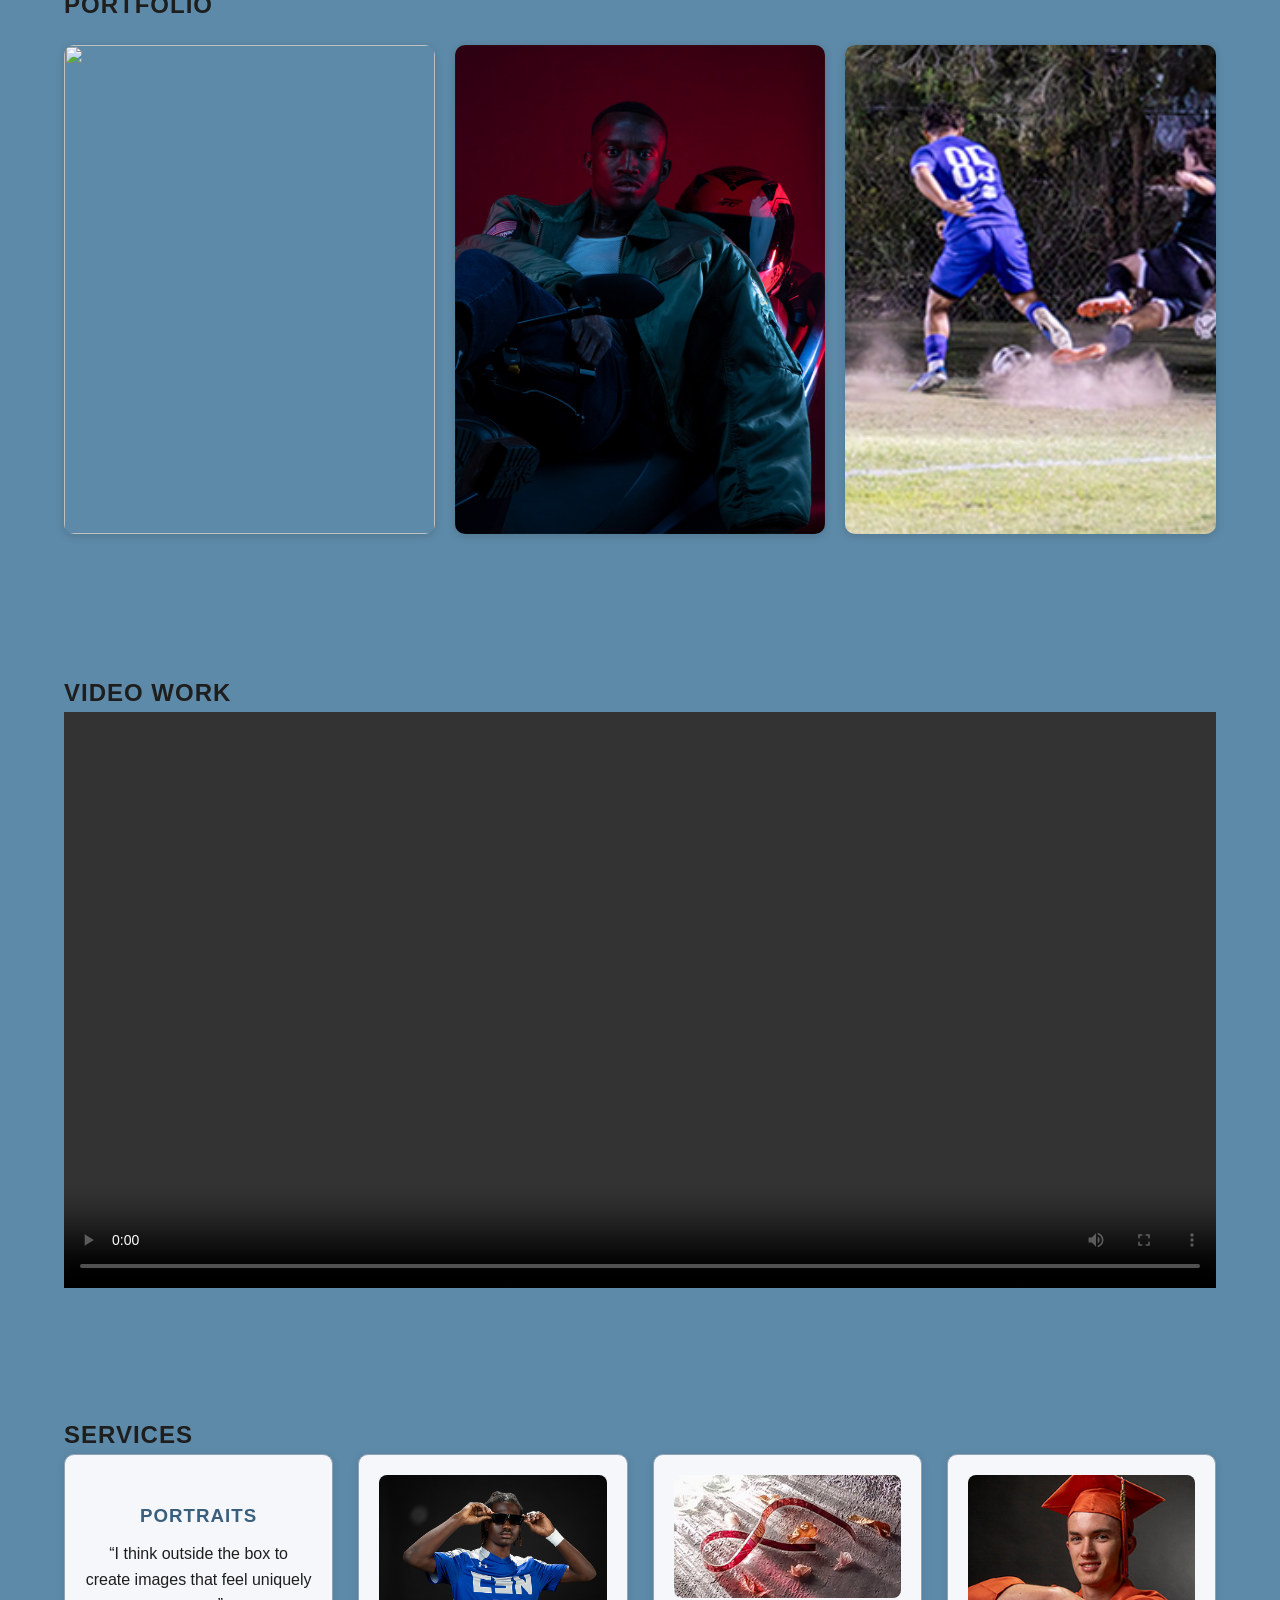
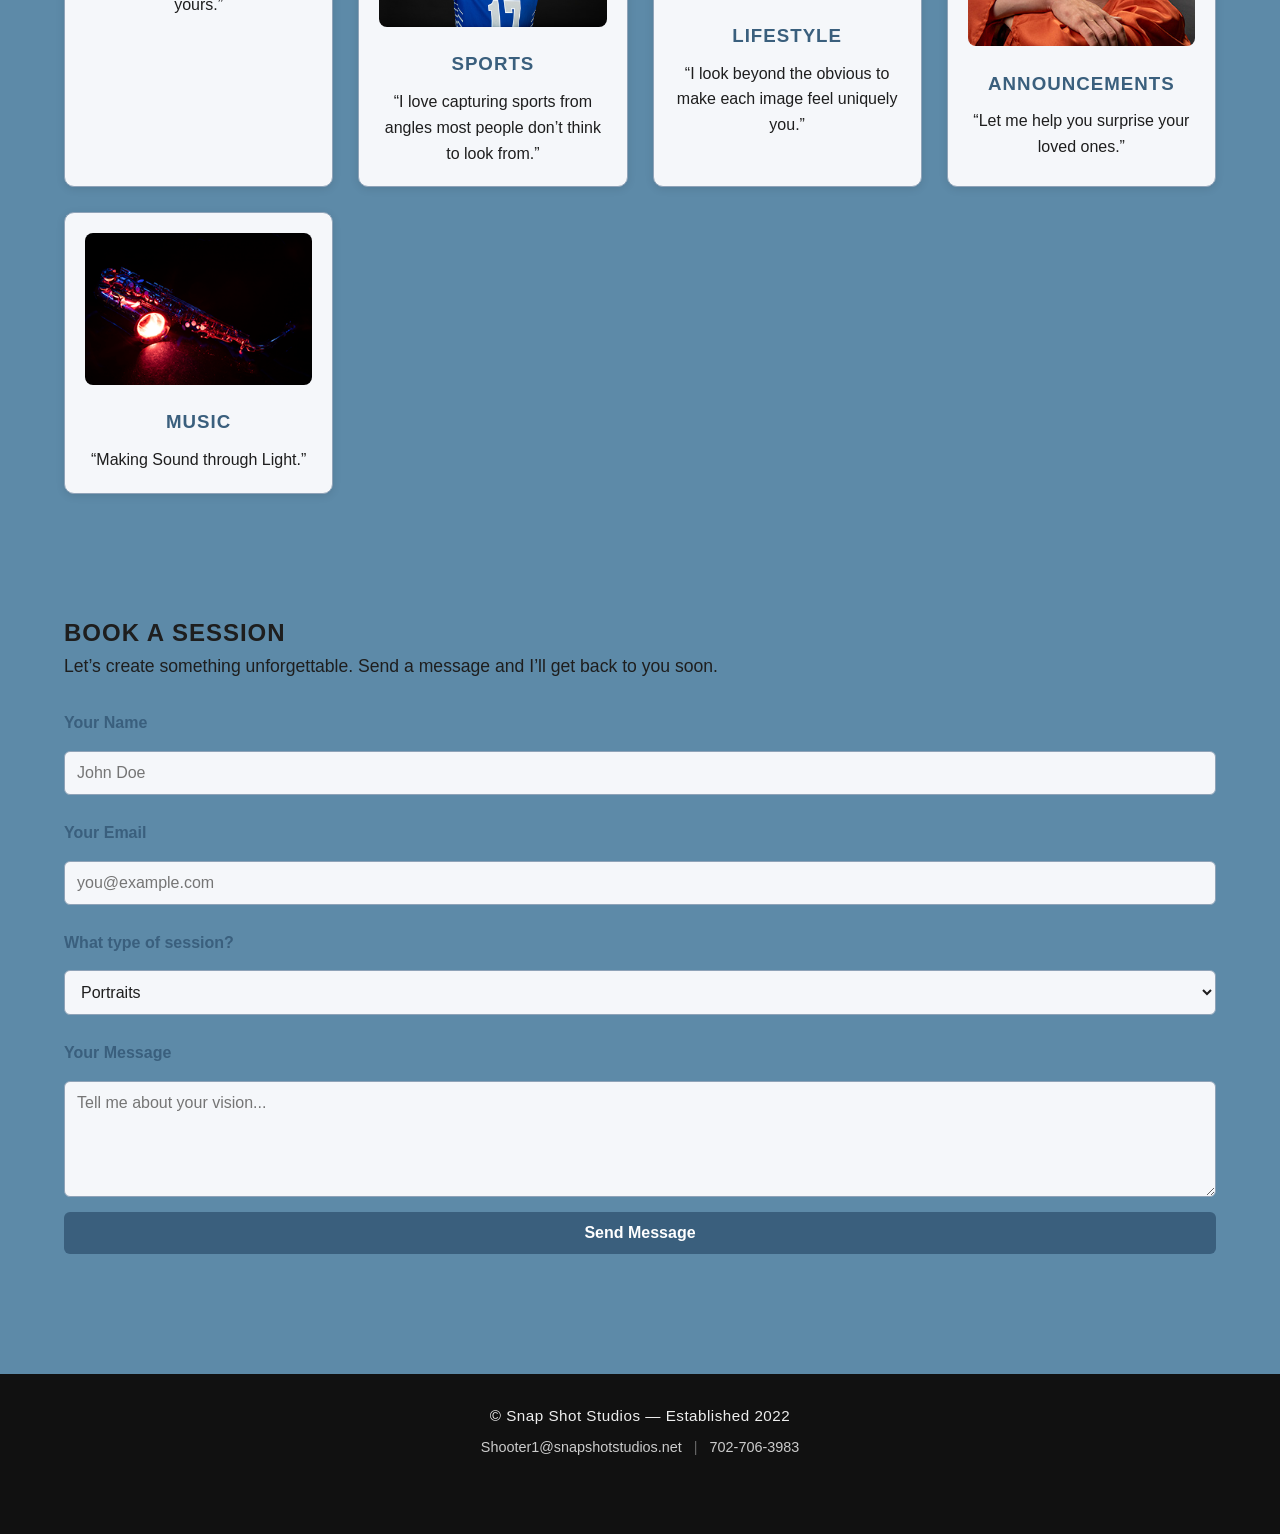
==== commit ace70764: "Update index.html" ====
--- a/index.html
+++ b/index.html
@@ -93,9 +93,9 @@
         <h2>Portfolio</h2>
 
         <div class="gallery-grid">
-            <img src="SaxLite1corrected.png" alt="">
+            <img src="Sax1.png" alt="">
             <img src="beninred.jpg" alt="">
-            <img src="WildWorld.png" alt="">
+            <img src="wildworld1.png" alt="">
         </div>
     </div>
 </section>
@@ -119,13 +119,13 @@
         <div class="card-grid">
 
             <div class="card">
-                <img src="RaymondTwin.jpg" alt="">
+                <img src="raymondtwin1.jpg" alt="">
                 <h3>Portraits</h3>
                 <p>“I think outside the box to create images that feel uniquely yours.”</p>
             </div>
 
             <div class="card">
-                <img src="MediaDay1.jpg" alt="">
+                <img src="mediadays1.jpg" alt="">
                 <h3>Sports</h3>
                 <p>“I love capturing sports from angles most people don’t think to look from.”</p>
             </div>
@@ -143,7 +143,7 @@
             </div>
 
             <div class="card">
-                <img src="SaxLite5.png" alt="">
+                <img src="saxlites15.png" alt="">
                 <h3>Music</h3>
                 <p>“Making Sound through Light.”</p>
             </div>
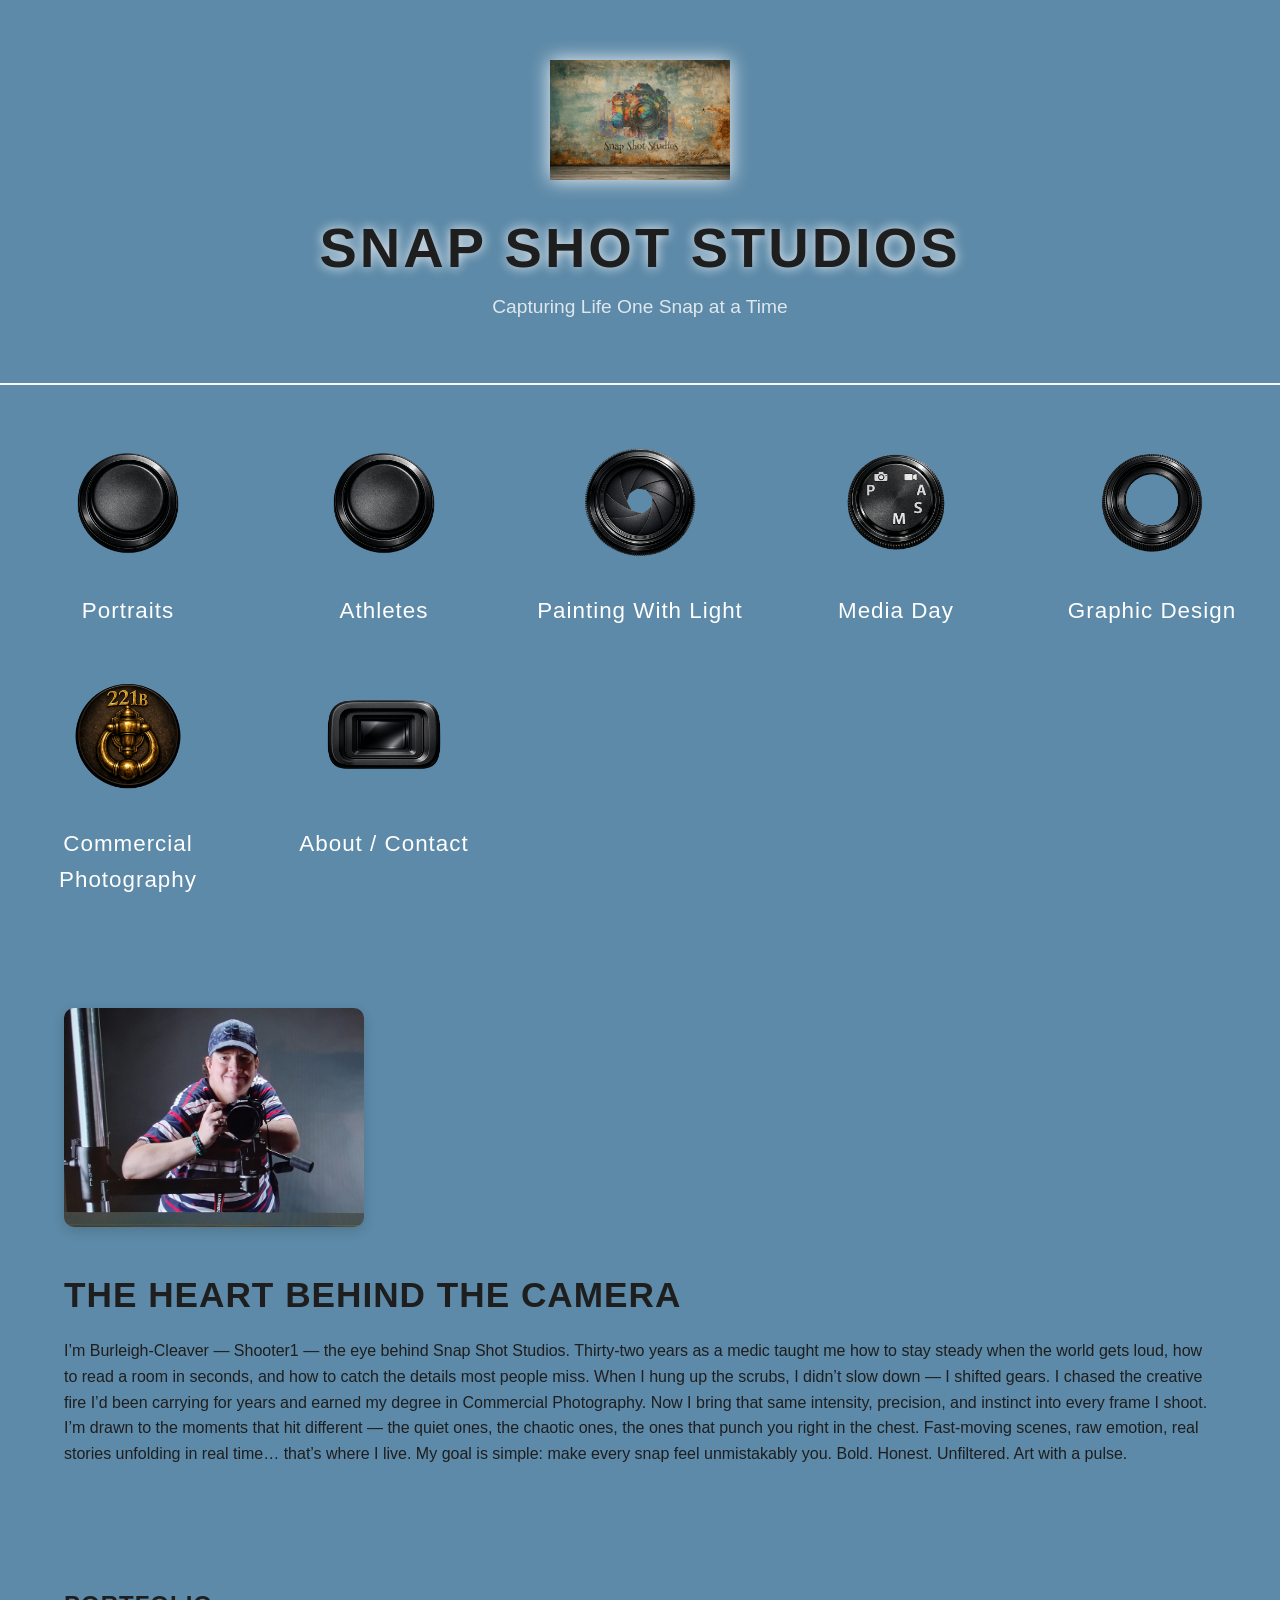
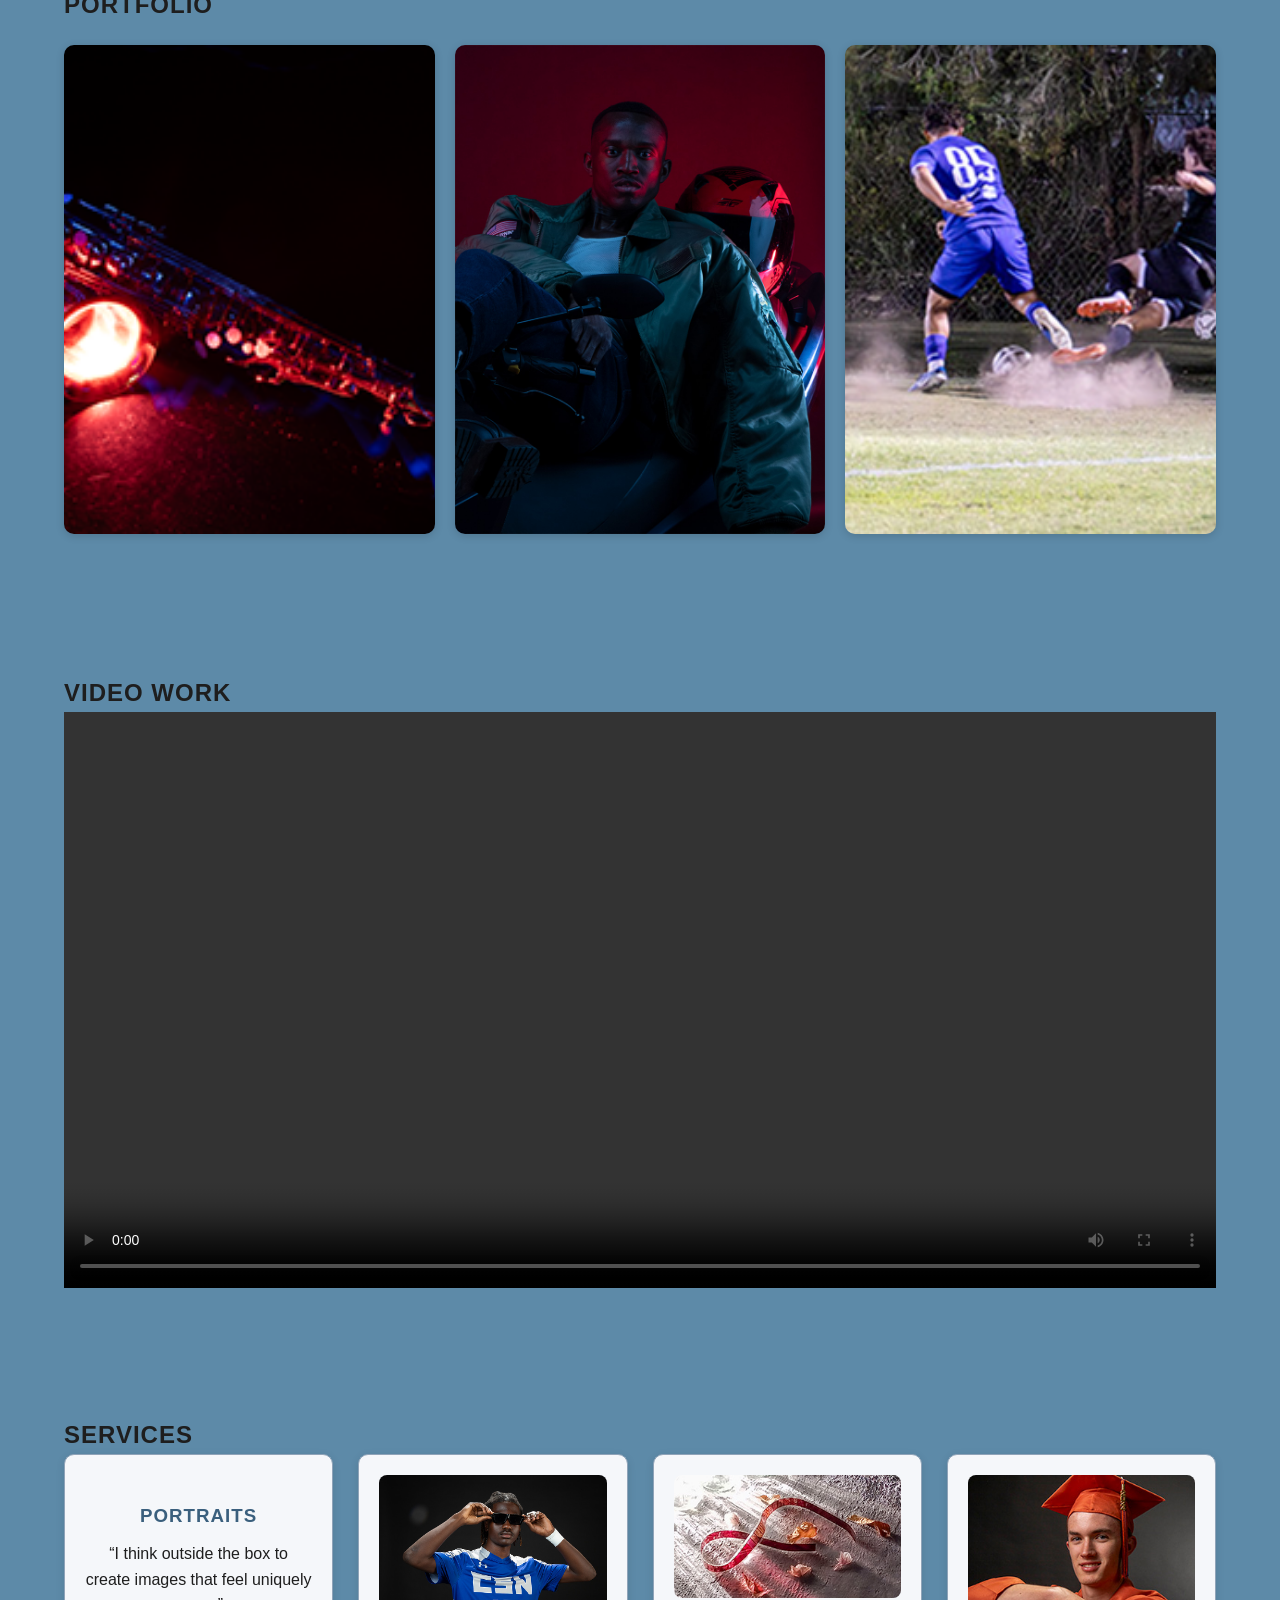
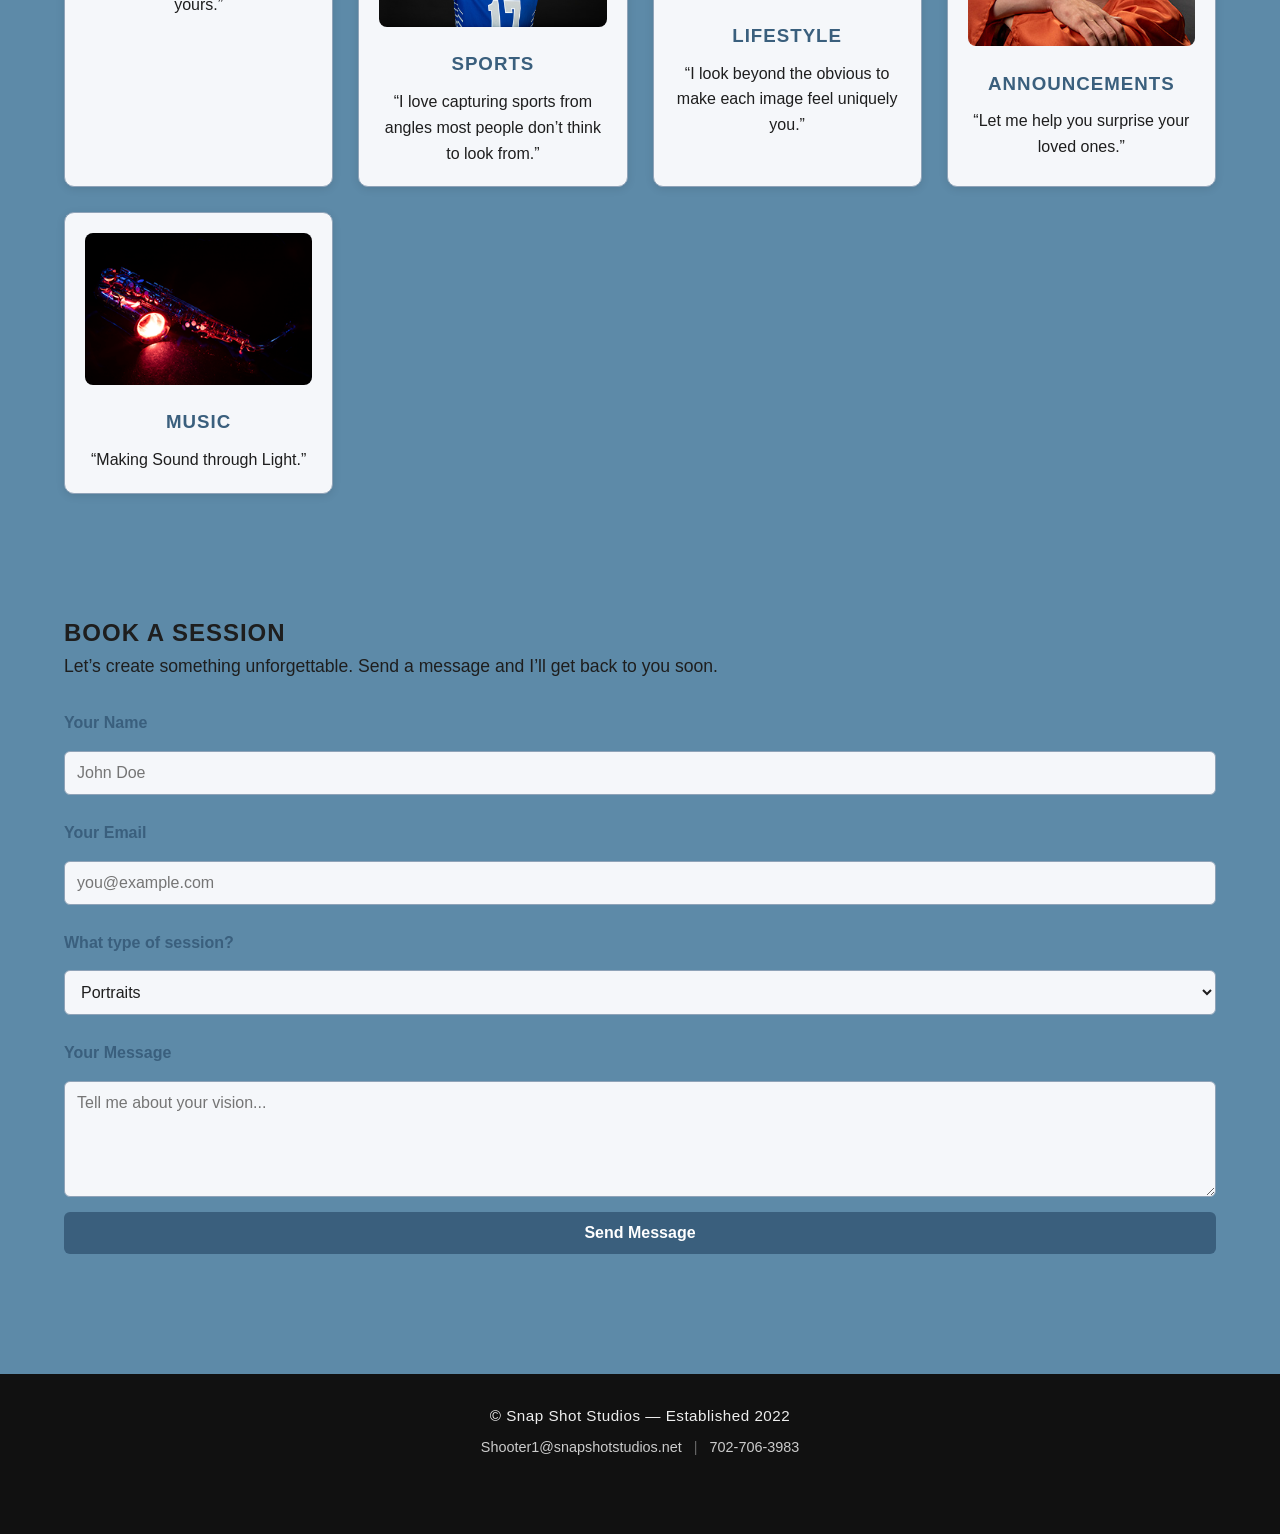
==== commit 827ea298: "Update index.html" ====
--- a/index.html
+++ b/index.html
@@ -93,7 +93,7 @@
         <h2>Portfolio</h2>
 
         <div class="gallery-grid">
-            <img src="Sax1.png" alt="">
+            <img src="saxbland.png" alt="">
             <img src="beninred.jpg" alt="">
             <img src="wildworld1.png" alt="">
         </div>
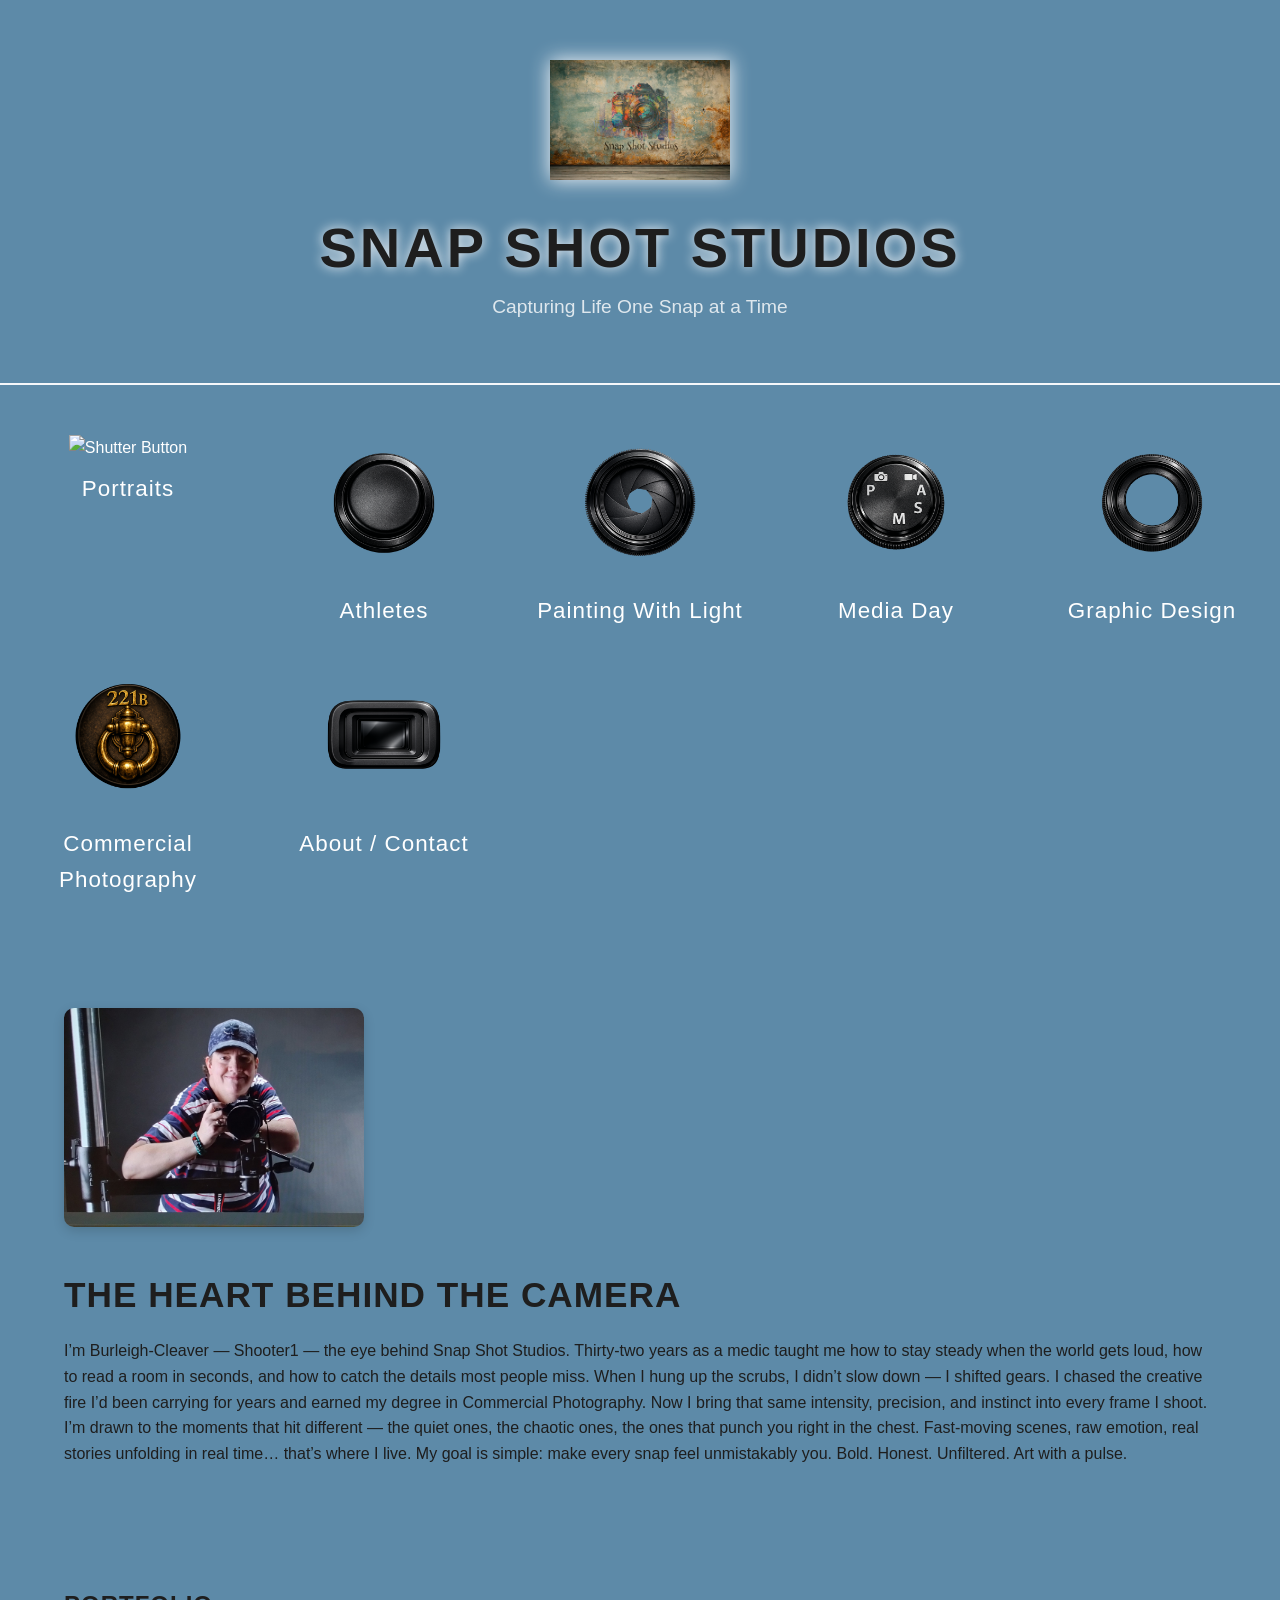
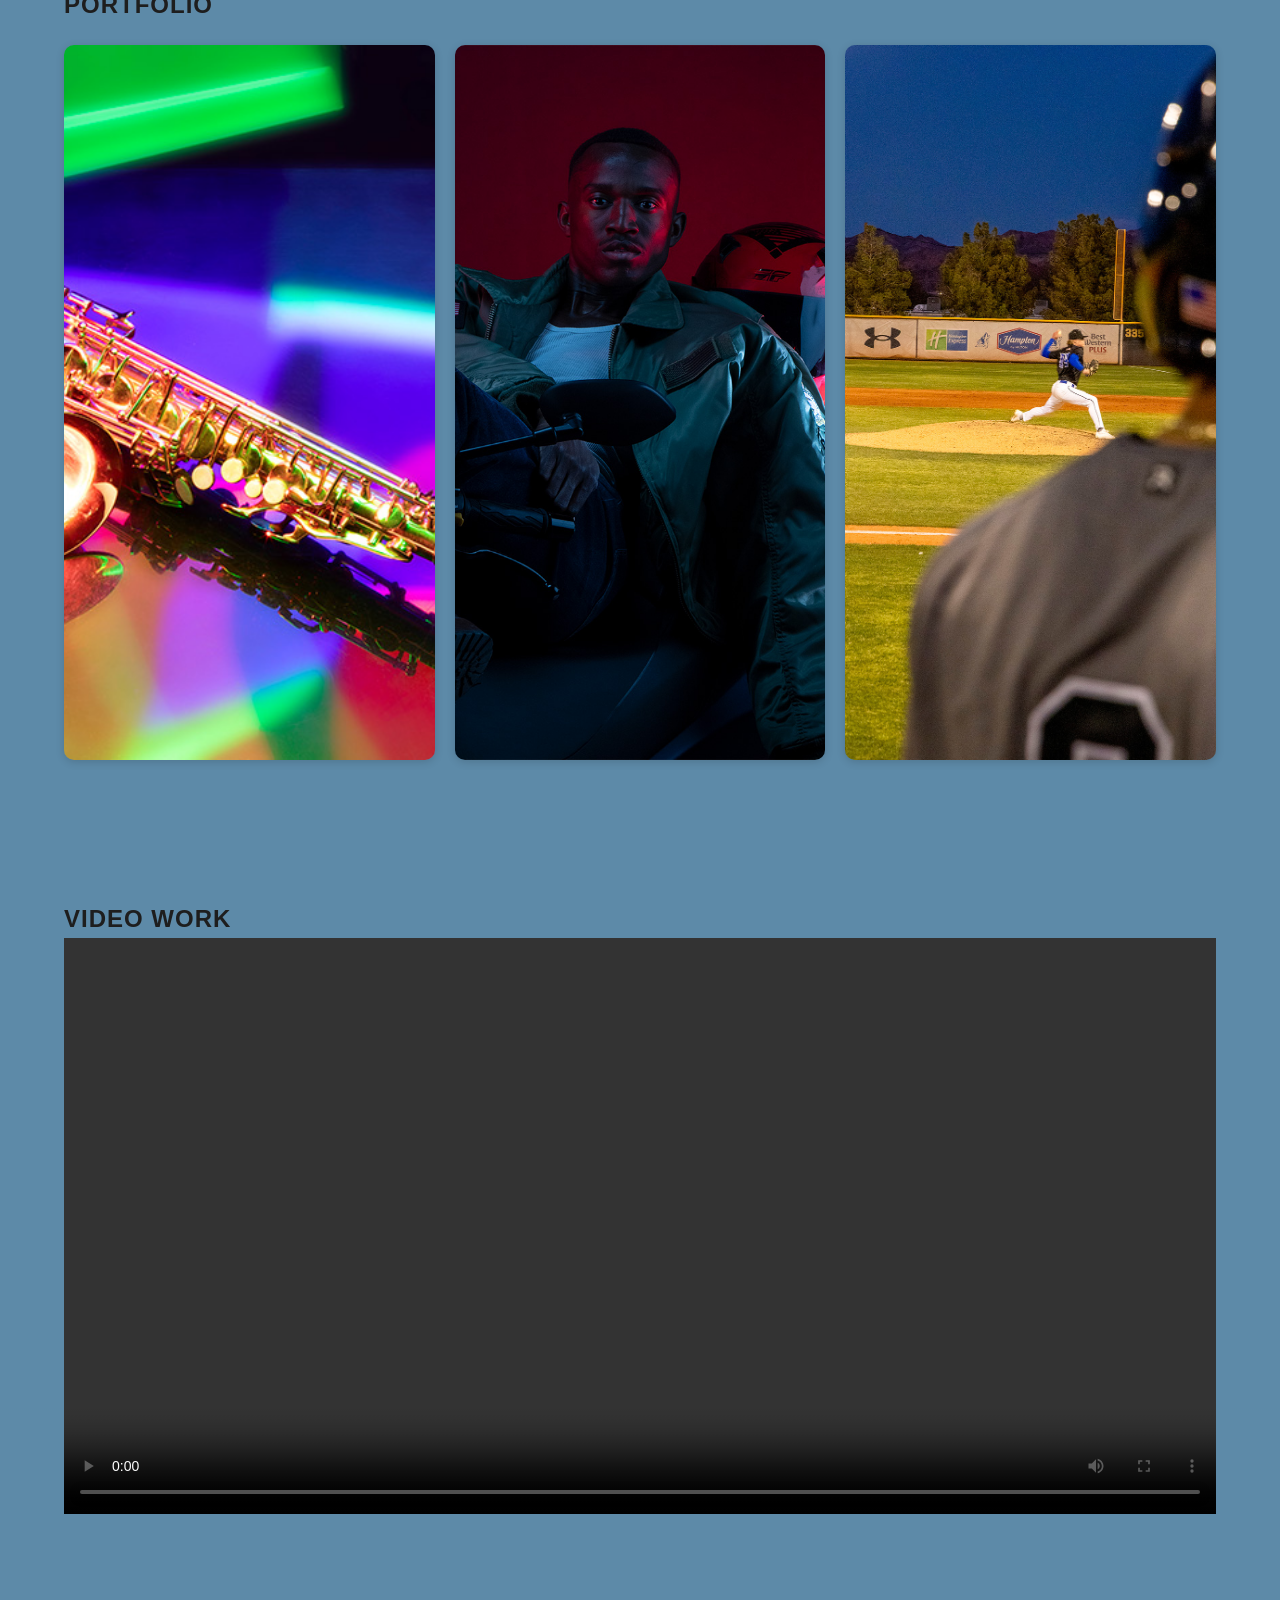
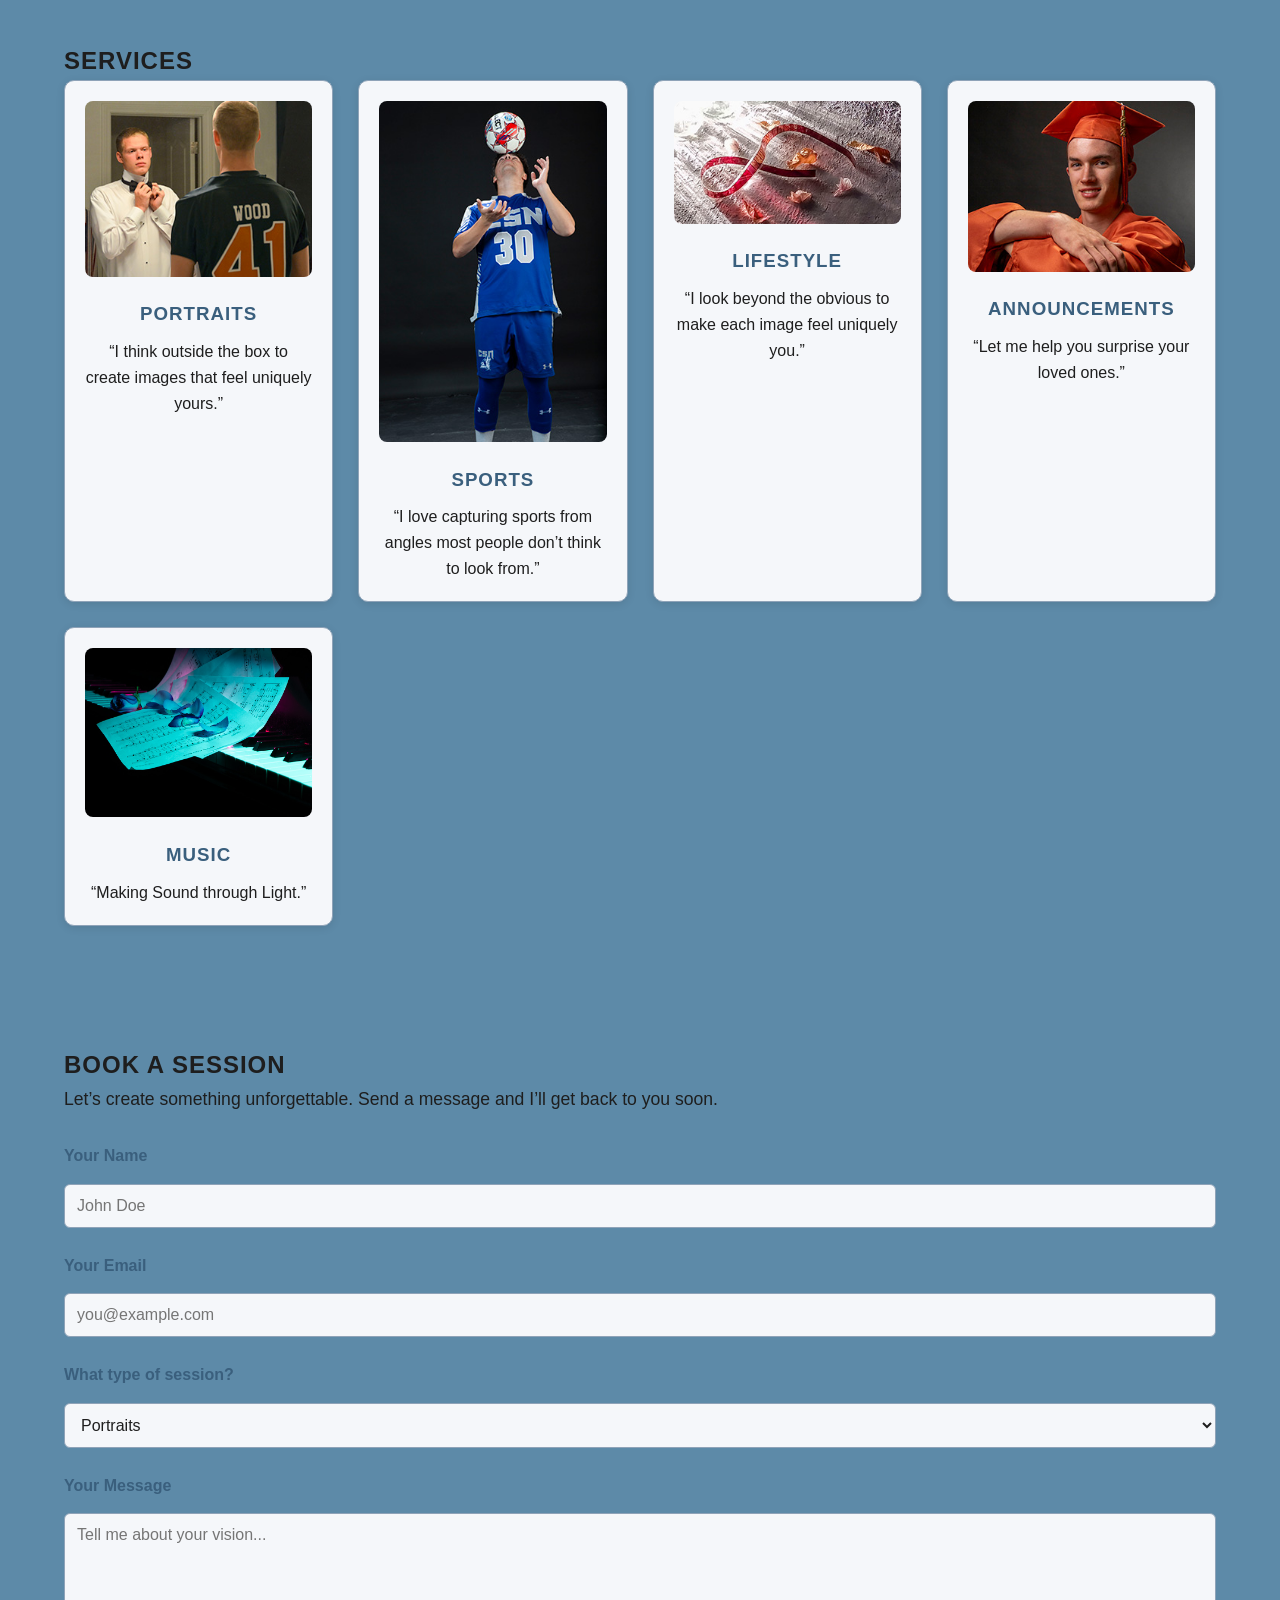
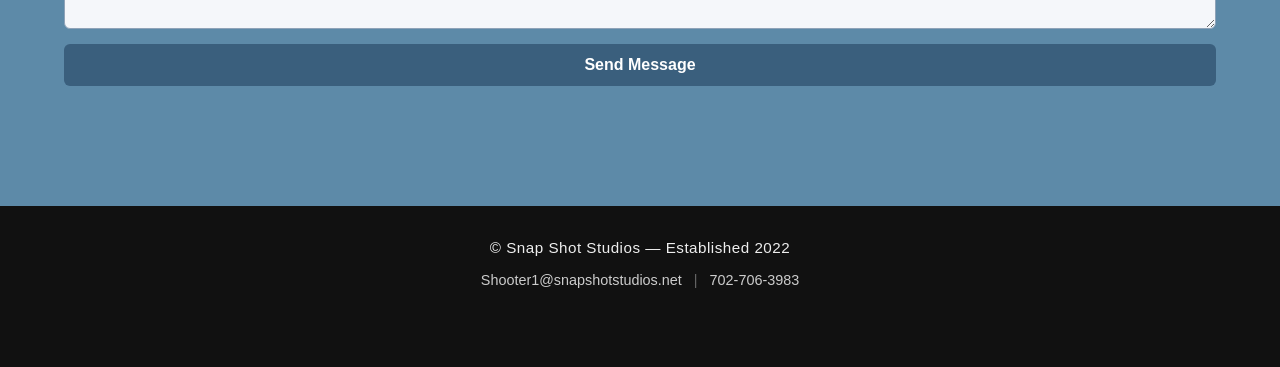
==== commit 02846a05: "Add files via upload" ====
--- a/index.html
+++ b/index.html
@@ -18,46 +18,47 @@
 
 <main>
 
+<!-- CAMERA BUTTON GRID -->
 <section class="camera-grid">
 
-    <!-- PORTRAITS -->
+    <!-- PORTRAITS — SHUTTER BUTTON -->
     <a href="portraits.html" class="camera-btn">
-        <img src="shutter.png" alt="Shutter Button">
+        <img src="Shutter.png" alt="Shutter Button">
         <span>Portraits</span>
     </a>
 
-    <!-- ATHLETES (you do NOT have athletes.html, so linking to sports.html) -->
-    <a href="sports.html" class="camera-btn">
+    <!-- ATHLETES — APERTURE RING -->
+    <a href="athletes.html" class="camera-btn">
         <img src="apaturebutton.png" alt="Aperture Ring">
         <span>Athletes</span>
     </a>
 
-    <!-- PAINTING WITH LIGHT -->
+    <!-- PAINTING WITH LIGHT — APERTURE BLADES -->
     <a href="paintingwithlight.html" class="camera-btn">
         <img src="apaturelens.png" alt="Aperture Blades">
         <span>Painting With Light</span>
     </a>
 
-    <!-- MEDIA DAY -->
+    <!-- MEDIA DAY — MODE DIAL -->
     <a href="mediaday.html" class="camera-btn">
         <img src="modedial.png" alt="Mode Dial">
         <span>Media Day</span>
     </a>
 
-    <!-- GRAPHIC DESIGN (you do NOT have design.html, so linking to outofthelab.html) -->
-    <a href="outofthelab.html" class="camera-btn">
+    <!-- GRAPHIC DESIGN — FOCUS RING -->
+    <a href="design.html" class="camera-btn">
         <img src="focusring.png" alt="Lens Focus Ring">
         <span>Graphic Design</span>
     </a>
 
-    <!-- COMMERCIAL PHOTOGRAPHY -->
-    <a href="commercialphotography.html" class="camera-btn">
+    <!-- COMMERCIAL PHOTOGRAPHY — Sherlock knocker -->
+    <a href="design.html" class="camera-btn">
         <img src="sherlock221.png" alt="Sherlock knocker">
         <span>Commercial Photography</span>
     </a>
 
-    <!-- ABOUT / CONTACT (you do NOT have about.html, so linking to contact.html) -->
-    <a href="contact.html" class="camera-btn">
+    <!-- ABOUT / CONTACT — VIEWFINDER -->
+    <a href="about.html" class="camera-btn">
         <img src="viewfinder.png" alt="Viewfinder Frame">
         <span>About / Contact</span>
     </a>
@@ -93,9 +94,9 @@
         <h2>Portfolio</h2>
 
         <div class="gallery-grid">
-            <img src="saxbland.png" alt="">
+            <img src="sax1.jpg" alt="">
             <img src="beninred.jpg" alt="">
-            <img src="wildworld1.png" alt="">
+            <img src="bbvisitorside.jpg" alt="">
         </div>
     </div>
 </section>
@@ -119,13 +120,13 @@
         <div class="card-grid">
 
             <div class="card">
-                <img src="raymondtwin1.jpg" alt="">
+                <img src="raymondtwin.jpg" alt="">
                 <h3>Portraits</h3>
                 <p>“I think outside the box to create images that feel uniquely yours.”</p>
             </div>
 
             <div class="card">
-                <img src="mediadays1.jpg" alt="">
+                <img src="soccerwball.jpg" alt="">
                 <h3>Sports</h3>
                 <p>“I love capturing sports from angles most people don’t think to look from.”</p>
             </div>
@@ -143,7 +144,7 @@
             </div>
 
             <div class="card">
-                <img src="saxlites15.png" alt="">
+                <img src="bluepiano.jpg" alt="">
                 <h3>Music</h3>
                 <p>“Making Sound through Light.”</p>
             </div>
@@ -214,4 +215,4 @@
 </footer>
 
 </body>
-</html>
+</html>
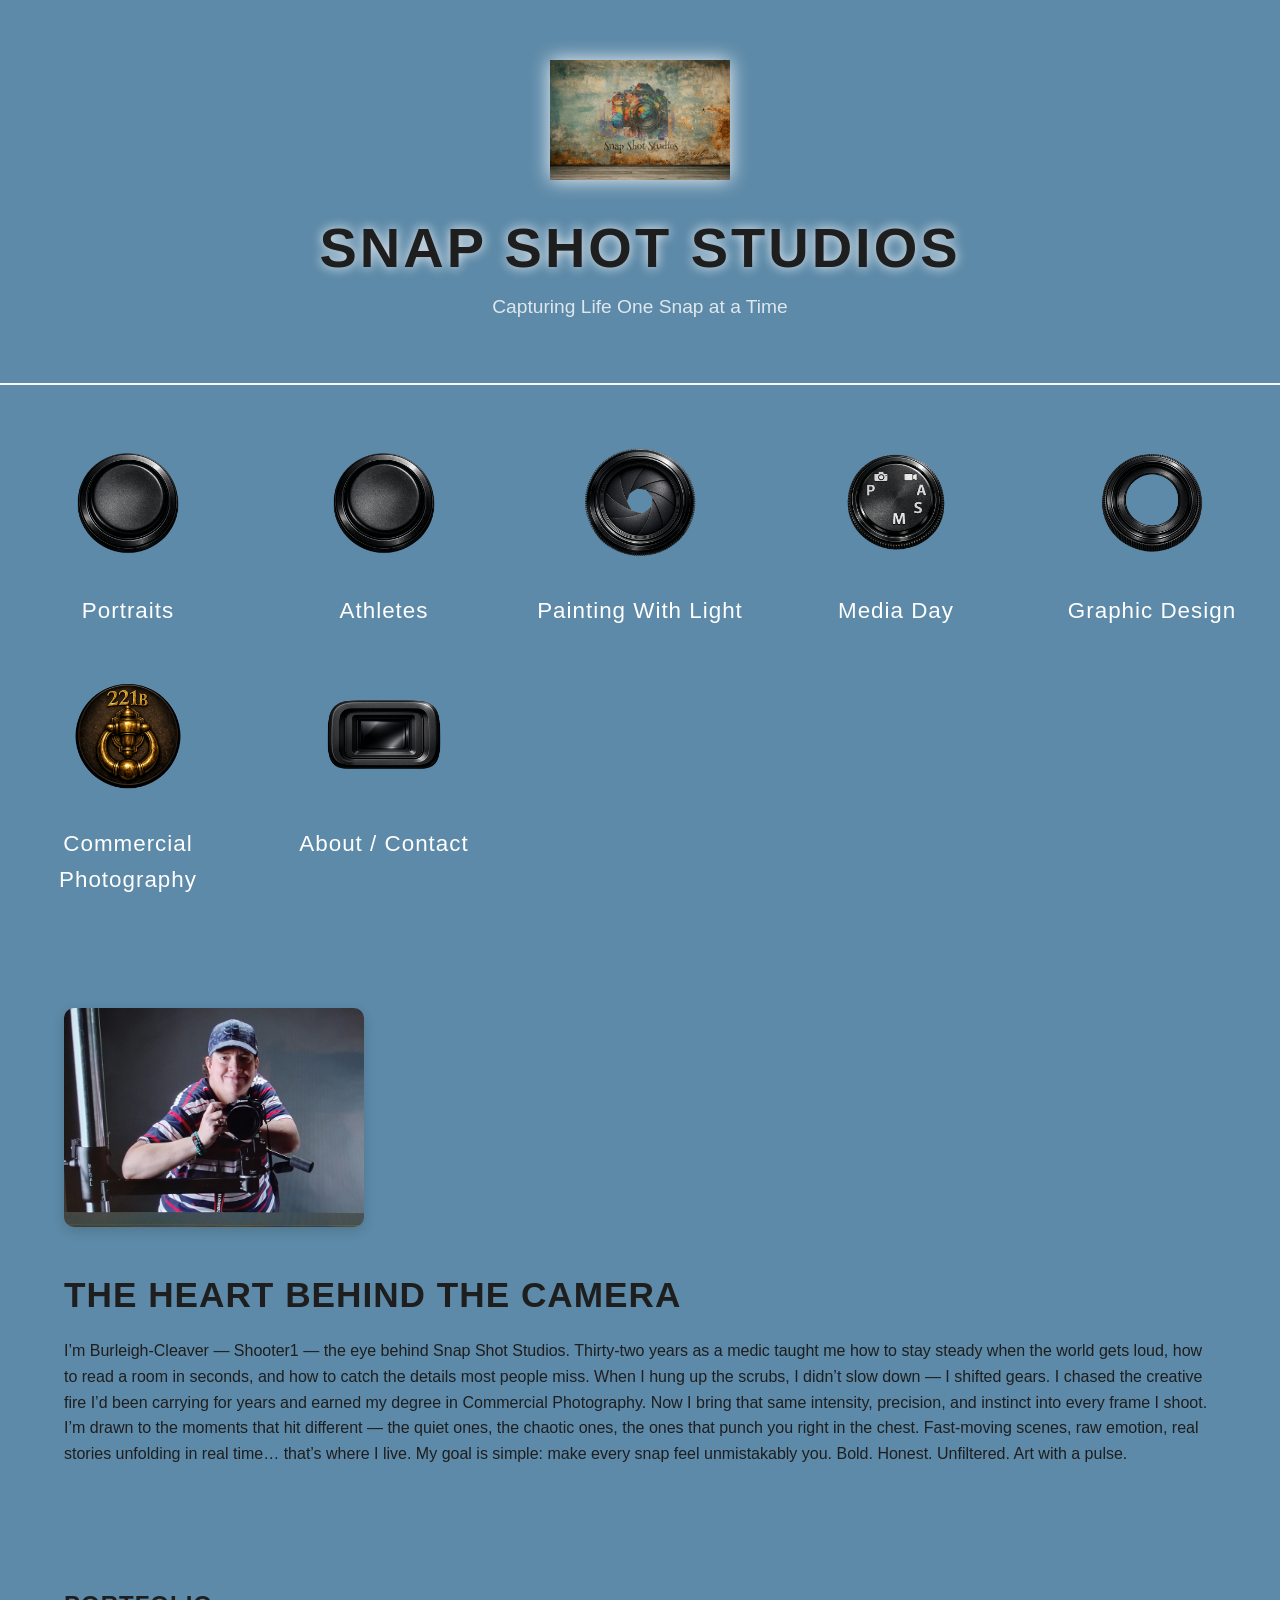
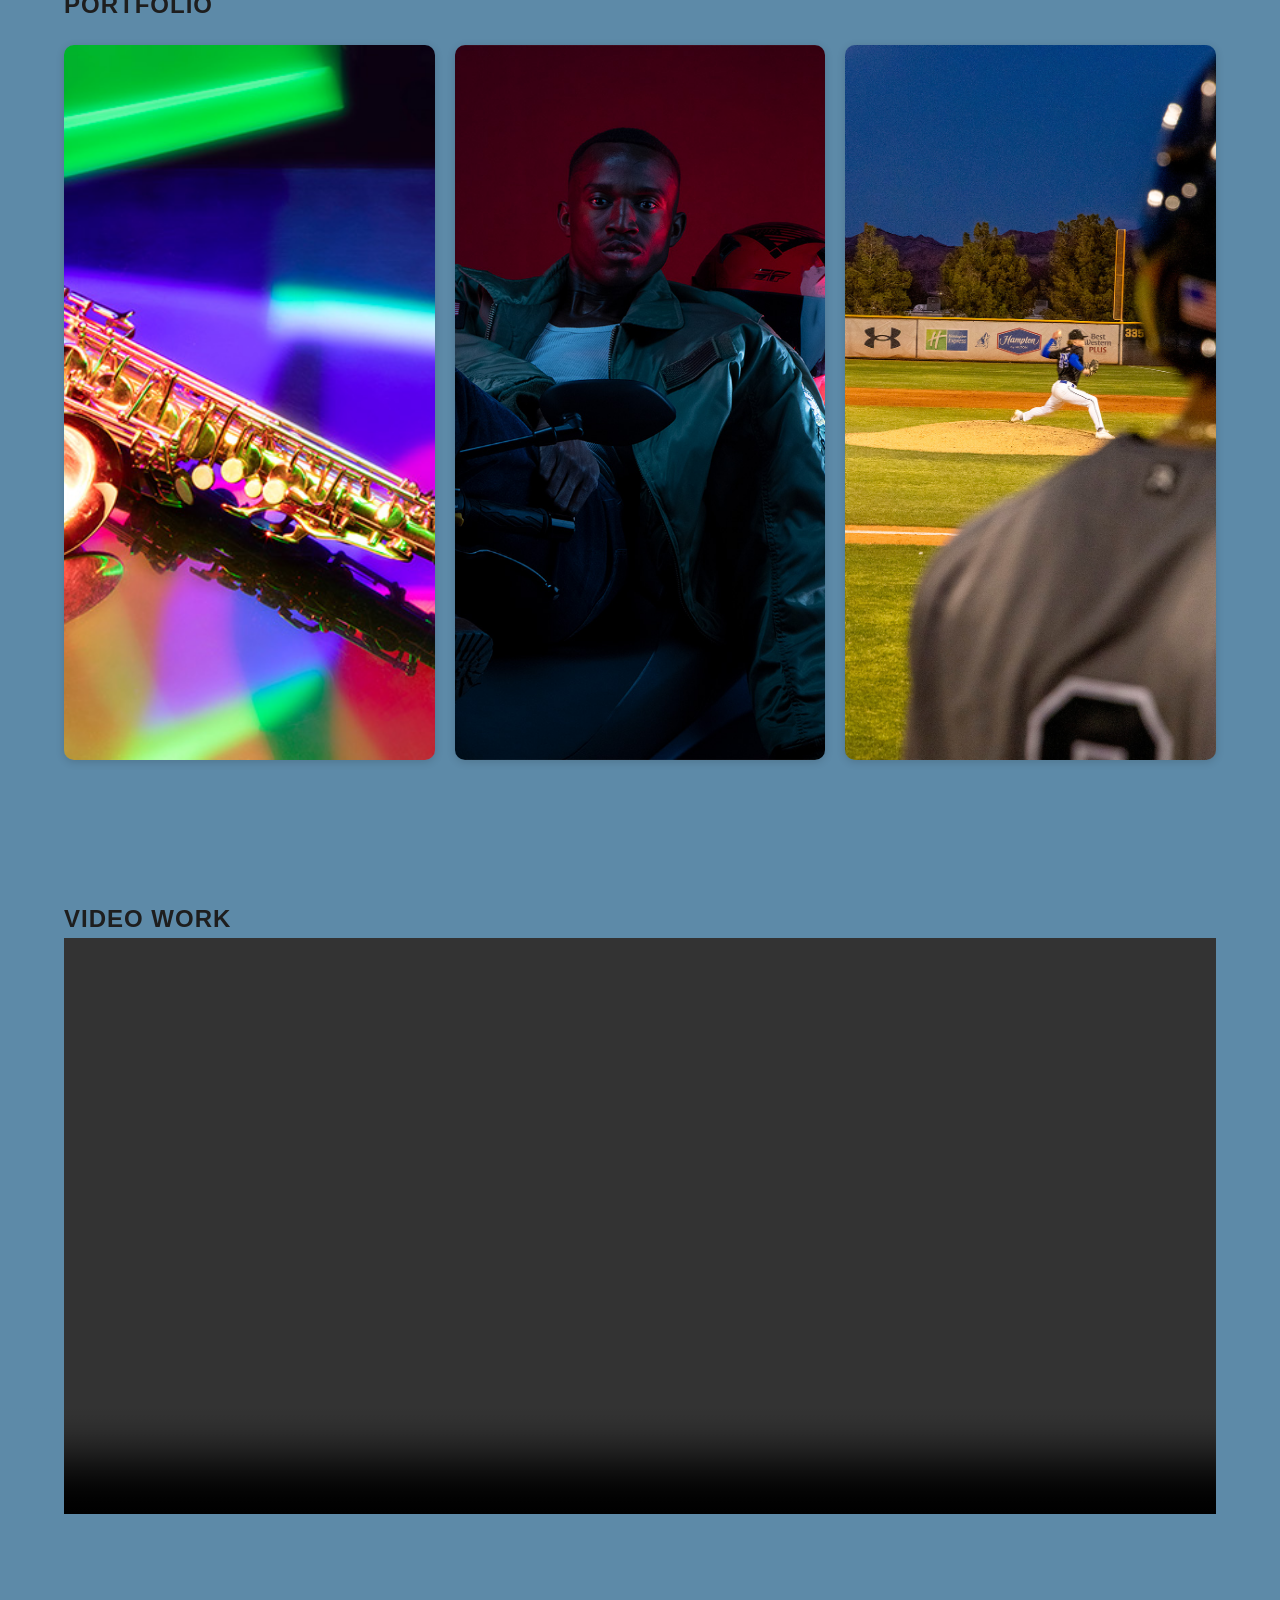
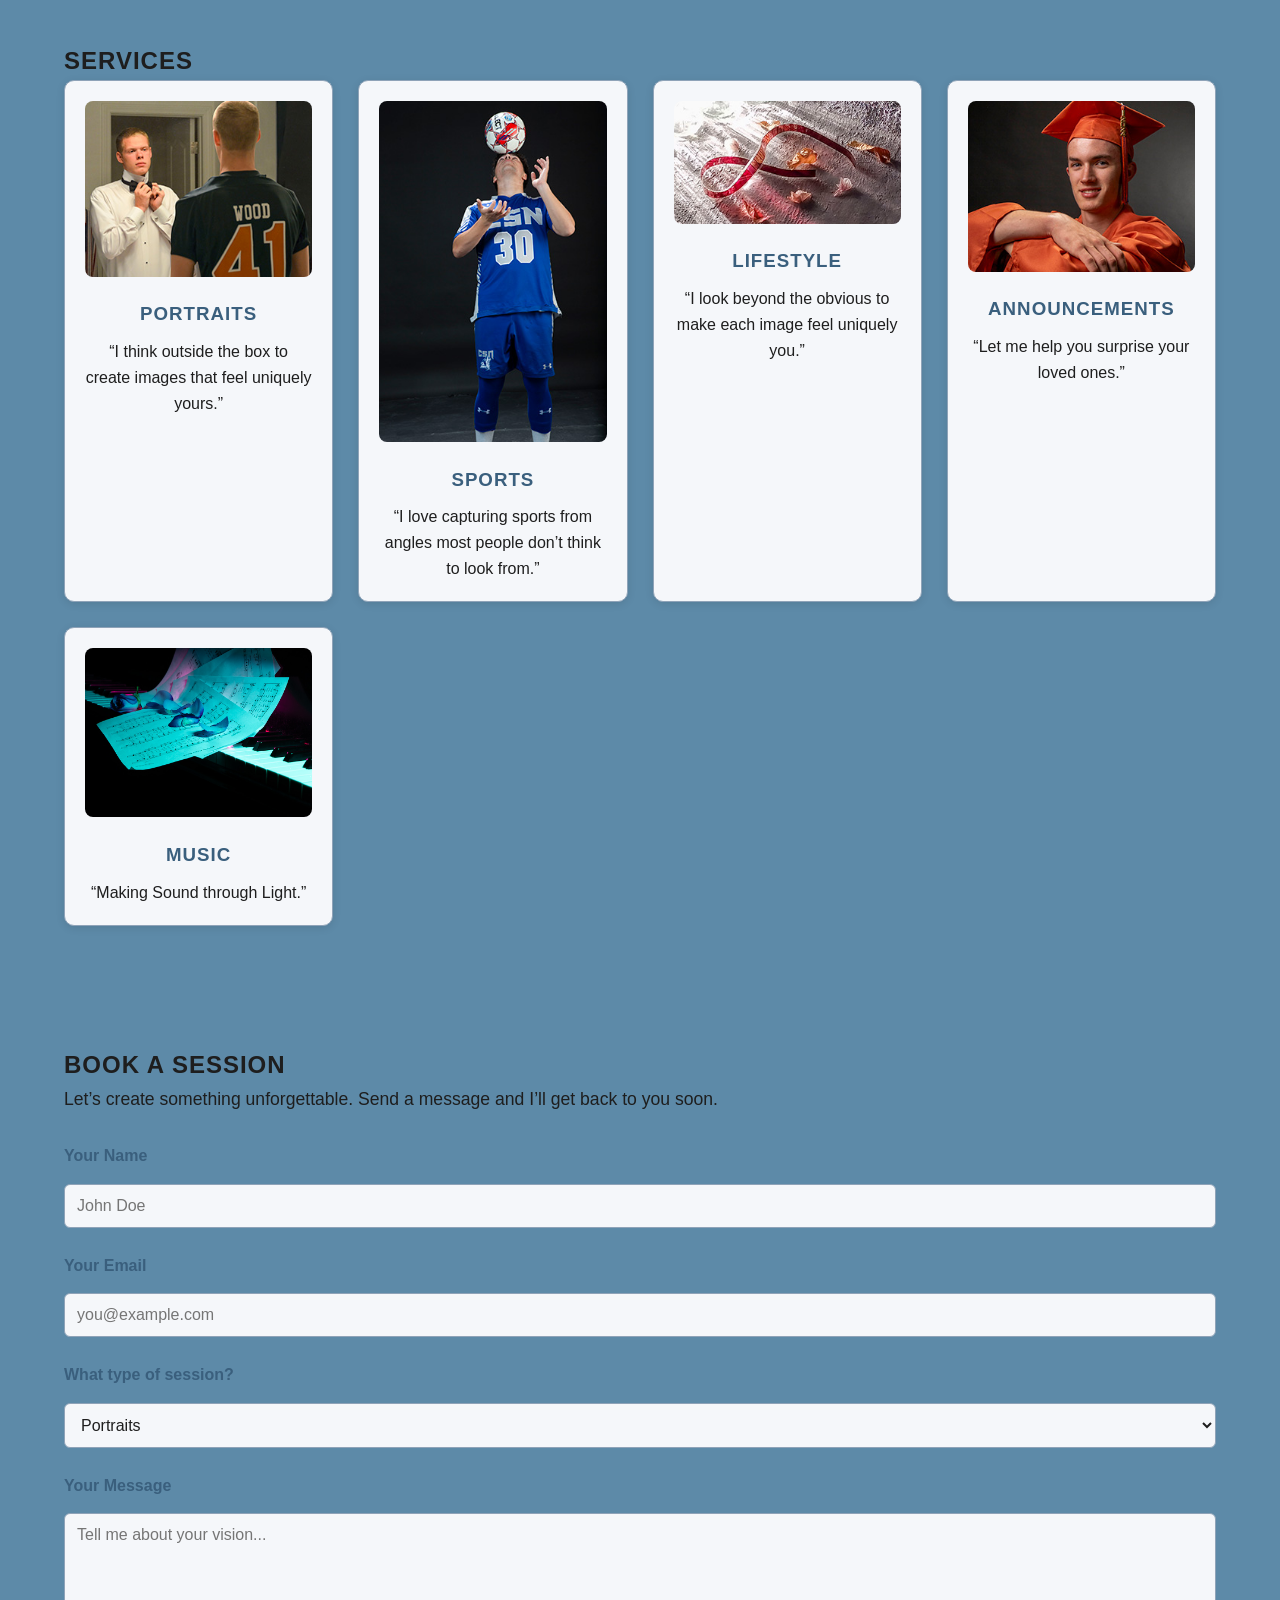
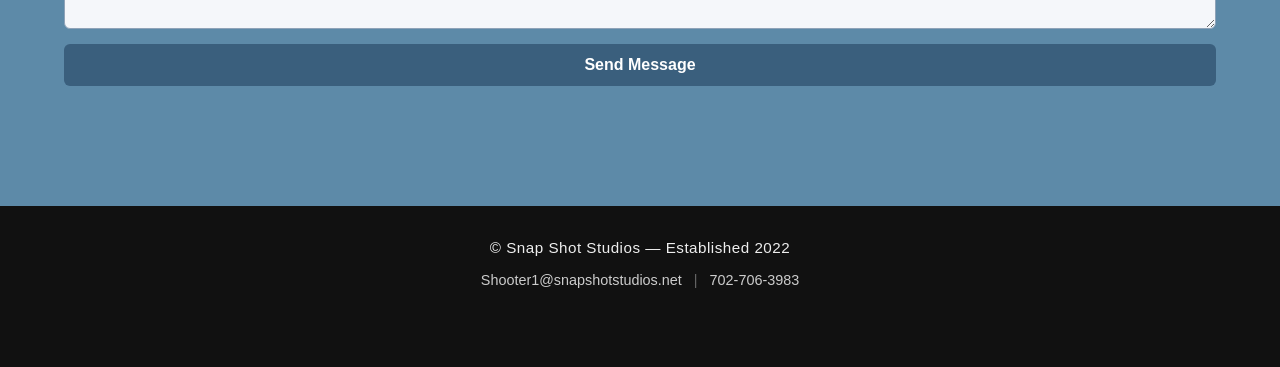
==== commit 5703711b: "Update index.html" ====
--- a/index.html
+++ b/index.html
@@ -23,7 +23,7 @@
 
     <!-- PORTRAITS — SHUTTER BUTTON -->
     <a href="portraits.html" class="camera-btn">
-        <img src="Shutter.png" alt="Shutter Button">
+        <img src="shutter.png" alt="Shutter Button">
         <span>Portraits</span>
     </a>
 
@@ -215,4 +215,4 @@
 </footer>
 
 </body>
-</html>+</html>
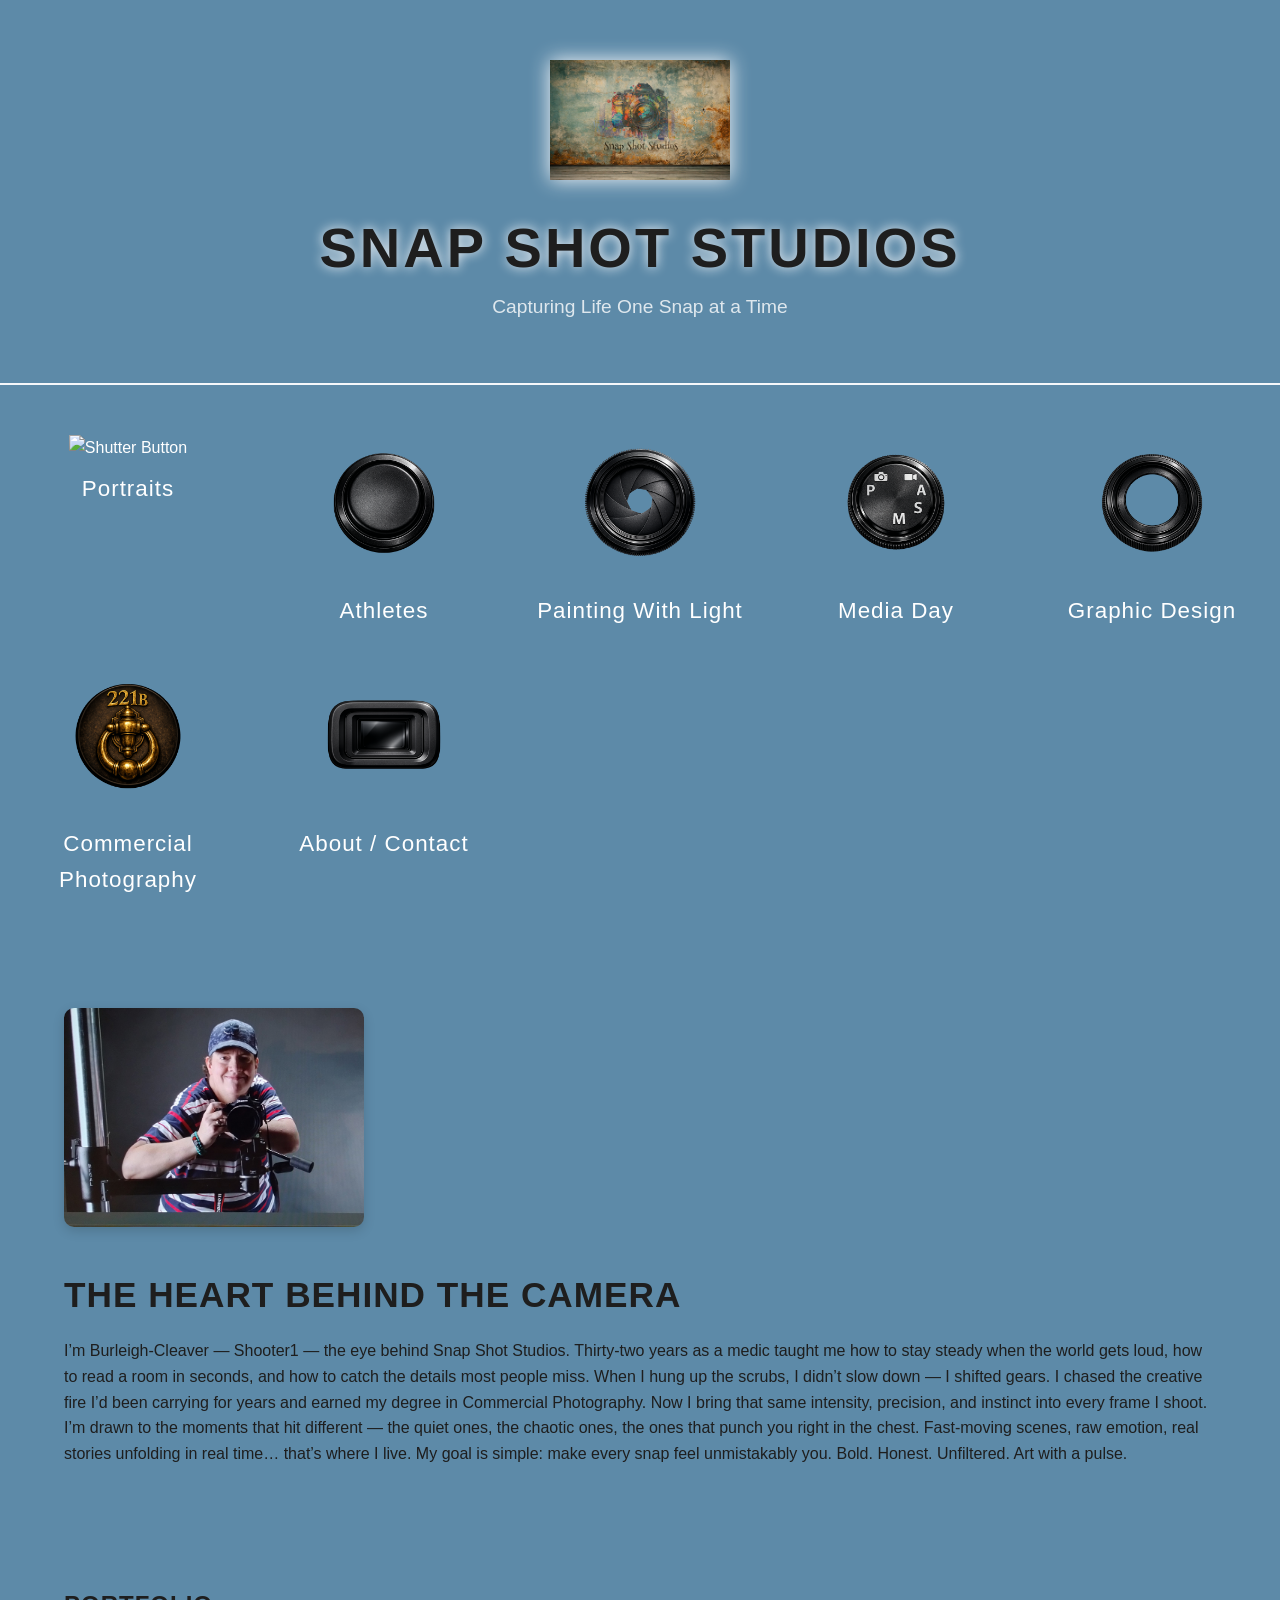
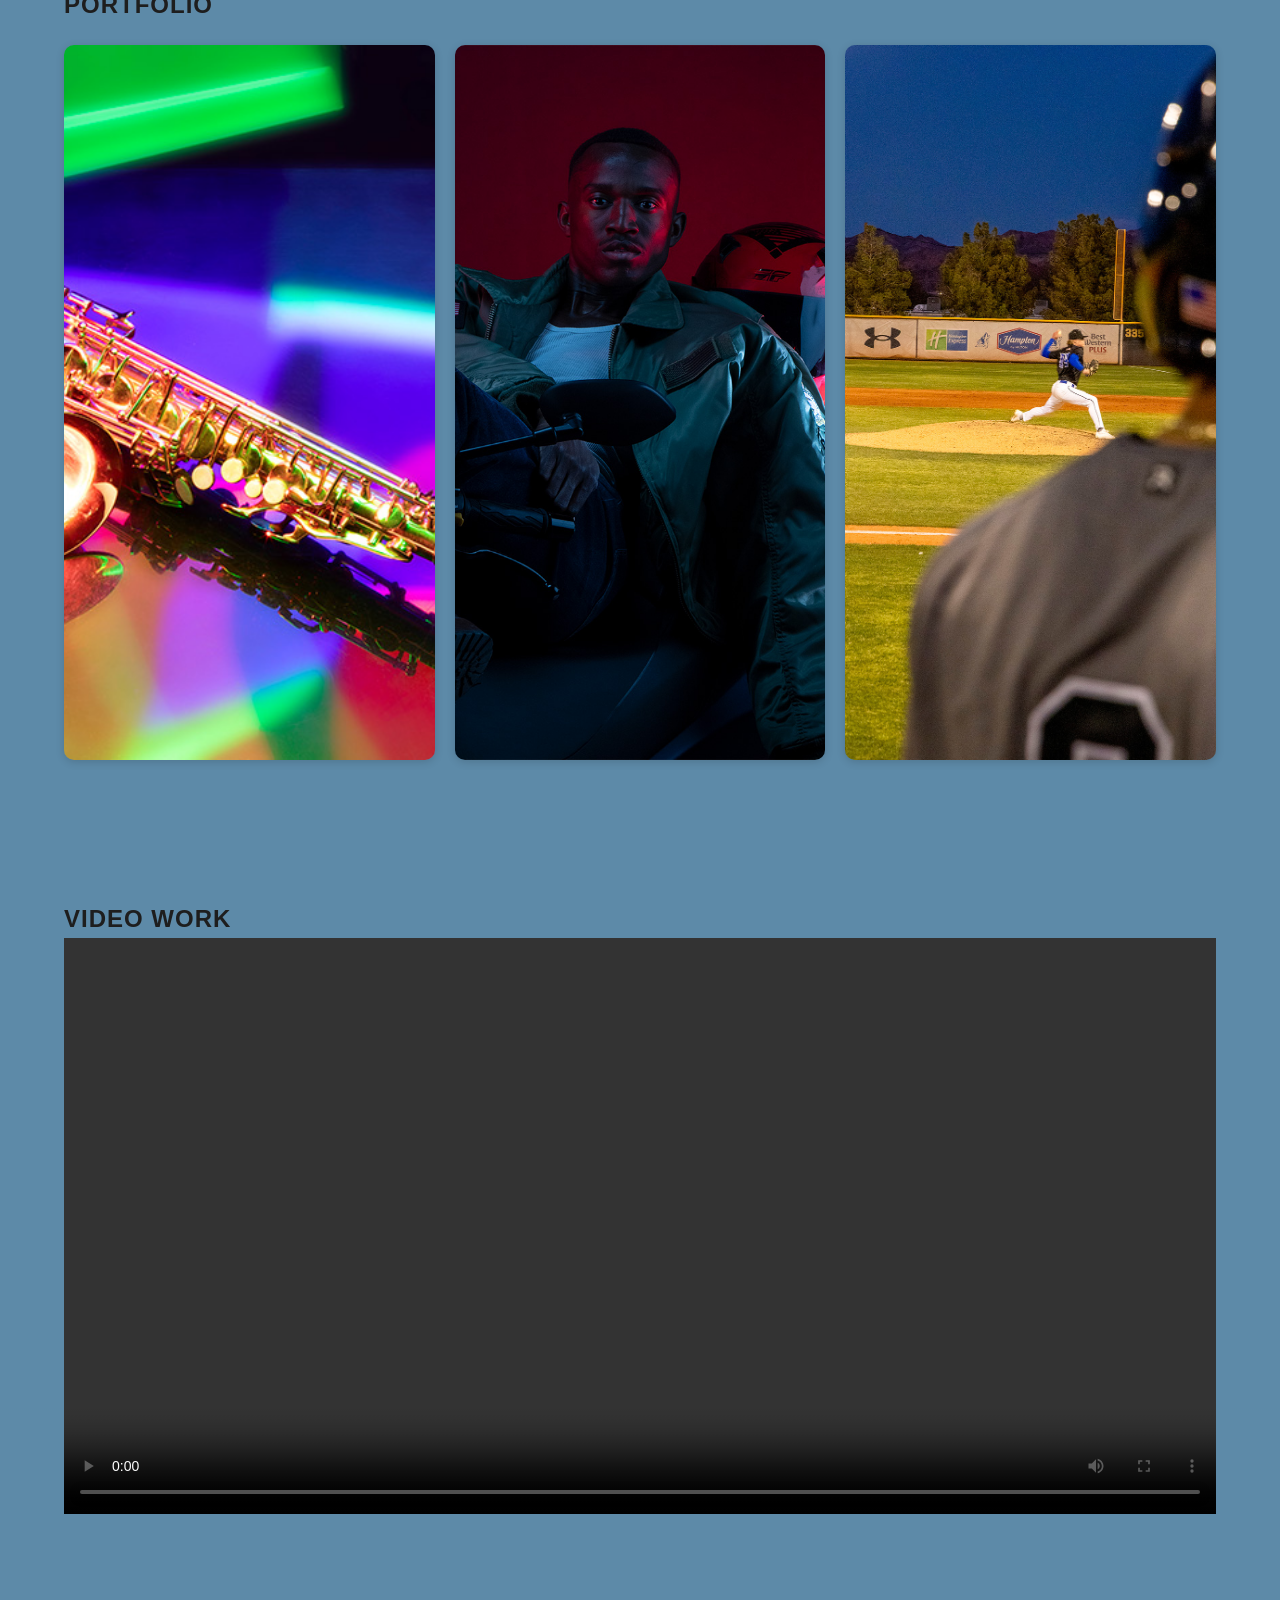
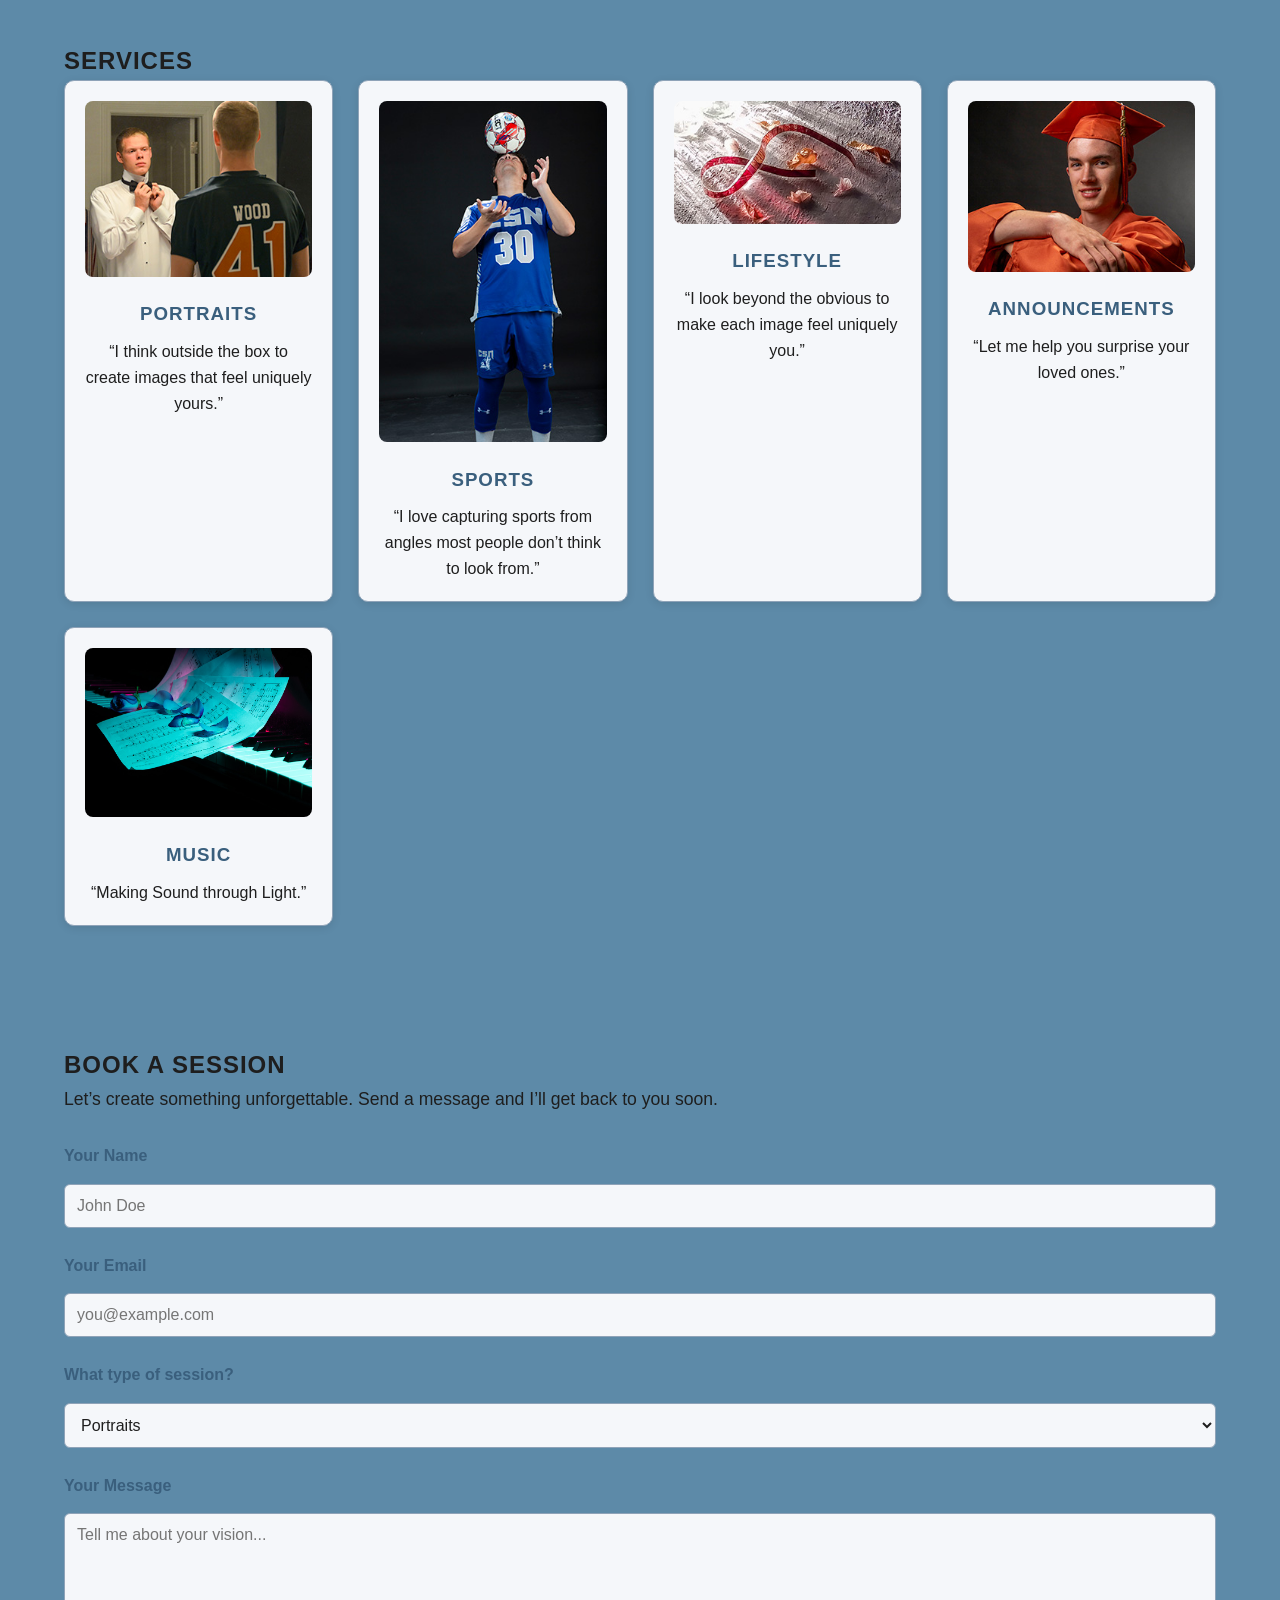
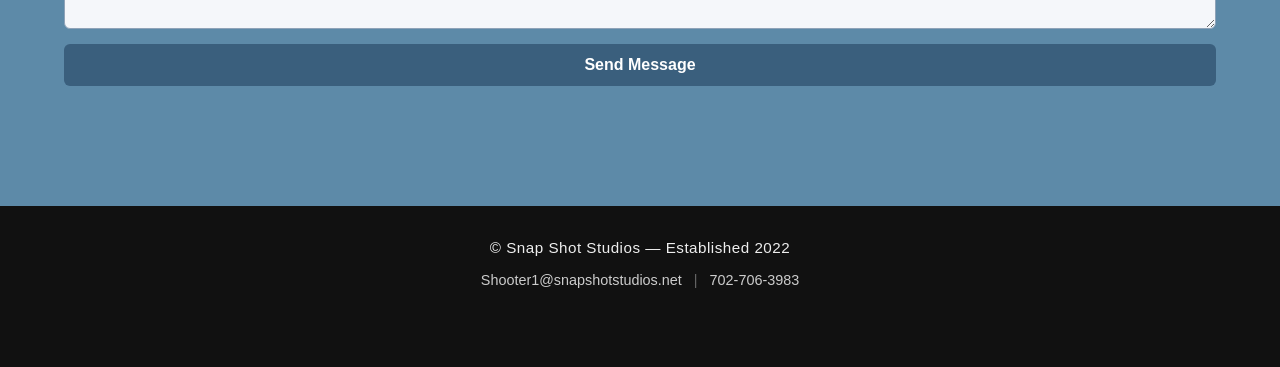
==== commit 1c5b5f42: "Update index.html" ====
--- a/index.html
+++ b/index.html
@@ -18,47 +18,46 @@
 
 <main>
 
-<!-- CAMERA BUTTON GRID -->
 <section class="camera-grid">
 
-    <!-- PORTRAITS — SHUTTER BUTTON -->
+    <!-- PORTRAITS -->
     <a href="portraits.html" class="camera-btn">
-        <img src="shutter.png" alt="Shutter Button">
+        <img src="Shutter.png" alt="Shutter Button">
         <span>Portraits</span>
     </a>
 
-    <!-- ATHLETES — APERTURE RING -->
-    <a href="athletes.html" class="camera-btn">
+    <!-- ATHLETES (you do NOT have athletes.html, so linking to sports.html) -->
+    <a href="sports.html" class="camera-btn">
         <img src="apaturebutton.png" alt="Aperture Ring">
         <span>Athletes</span>
     </a>
 
-    <!-- PAINTING WITH LIGHT — APERTURE BLADES -->
+    <!-- PAINTING WITH LIGHT -->
     <a href="paintingwithlight.html" class="camera-btn">
         <img src="apaturelens.png" alt="Aperture Blades">
         <span>Painting With Light</span>
     </a>
 
-    <!-- MEDIA DAY — MODE DIAL -->
+    <!-- MEDIA DAY -->
     <a href="mediaday.html" class="camera-btn">
         <img src="modedial.png" alt="Mode Dial">
         <span>Media Day</span>
     </a>
 
-    <!-- GRAPHIC DESIGN — FOCUS RING -->
-    <a href="design.html" class="camera-btn">
+    <!-- GRAPHIC DESIGN (you do NOT have design.html, so linking to outofthelab.html) -->
+    <a href="outofthelab.html" class="camera-btn">
         <img src="focusring.png" alt="Lens Focus Ring">
         <span>Graphic Design</span>
     </a>
 
-    <!-- COMMERCIAL PHOTOGRAPHY — Sherlock knocker -->
-    <a href="design.html" class="camera-btn">
+    <!-- COMMERCIAL PHOTOGRAPHY -->
+    <a href="commercialphotography.html" class="camera-btn">
         <img src="sherlock221.png" alt="Sherlock knocker">
         <span>Commercial Photography</span>
     </a>
 
-    <!-- ABOUT / CONTACT — VIEWFINDER -->
-    <a href="about.html" class="camera-btn">
+    <!-- ABOUT / CONTACT -->
+    <a href="contact.html" class="camera-btn">
         <img src="viewfinder.png" alt="Viewfinder Frame">
         <span>About / Contact</span>
     </a>
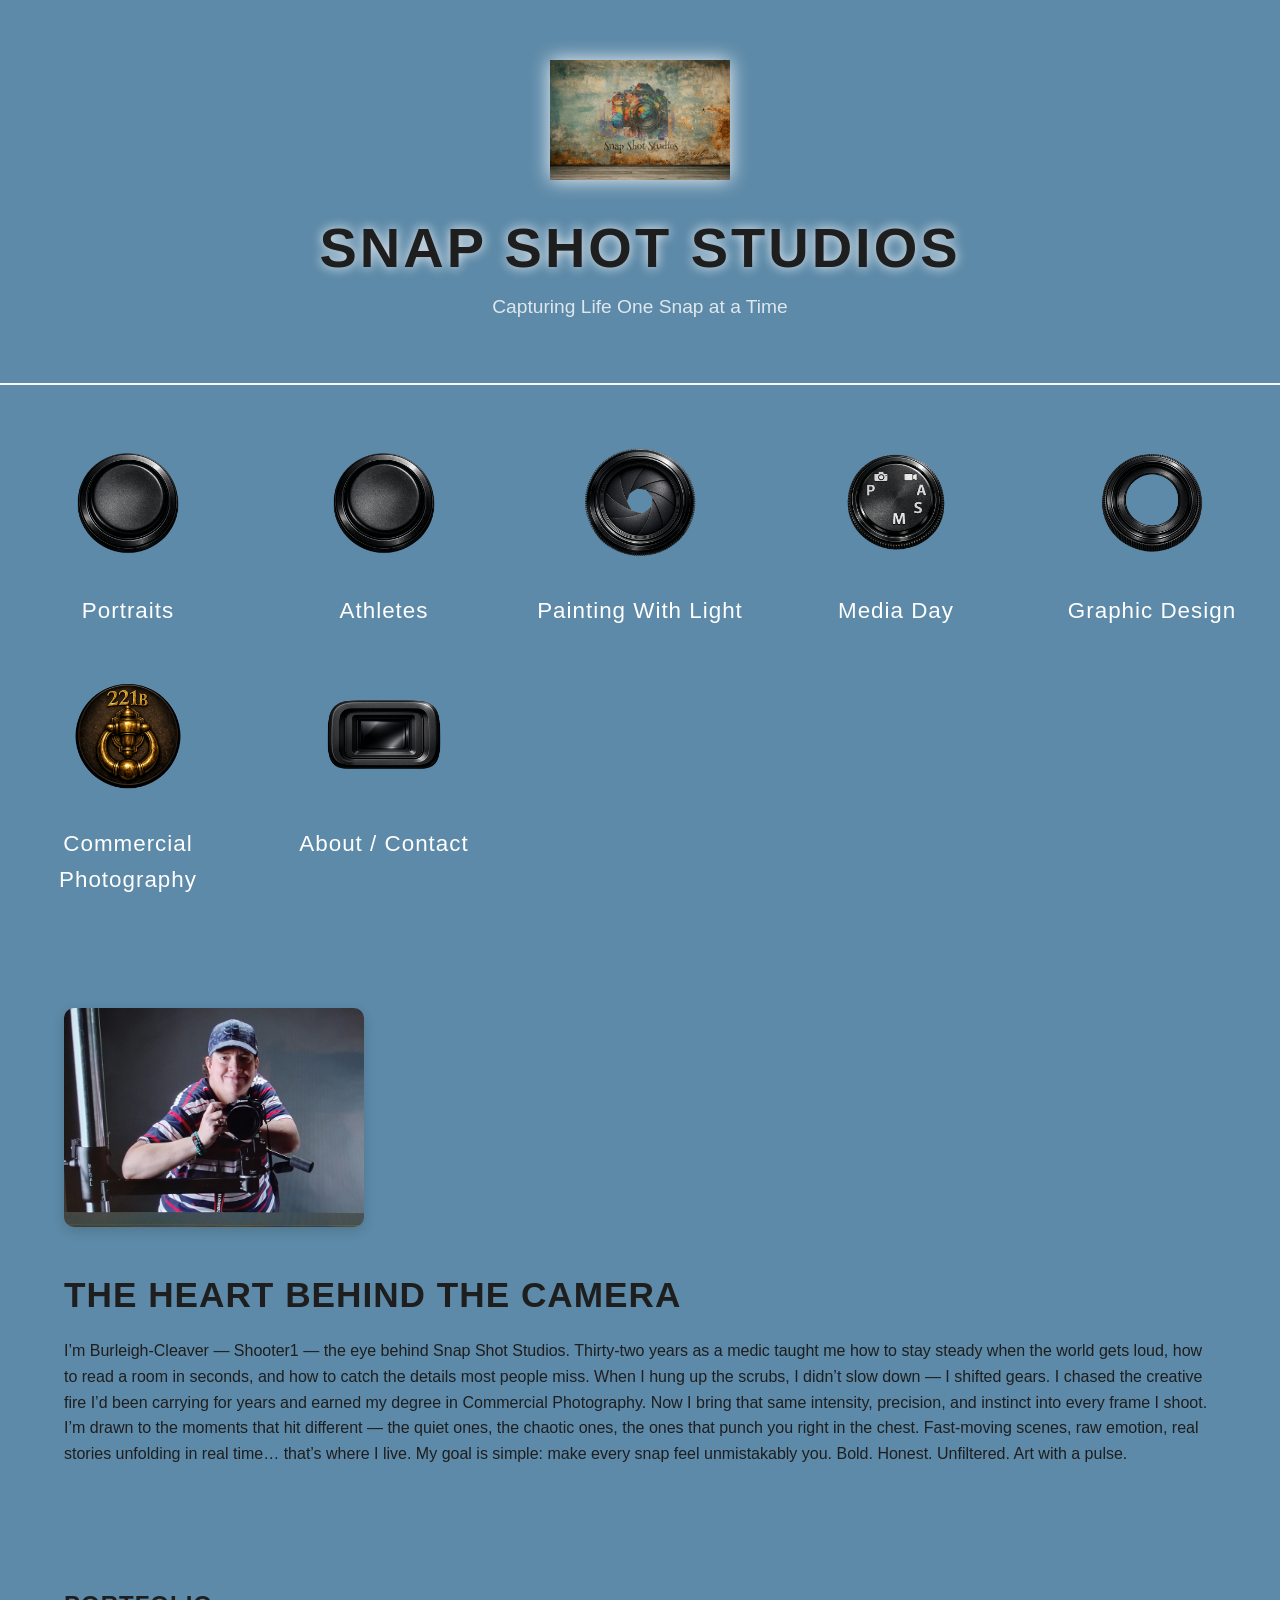
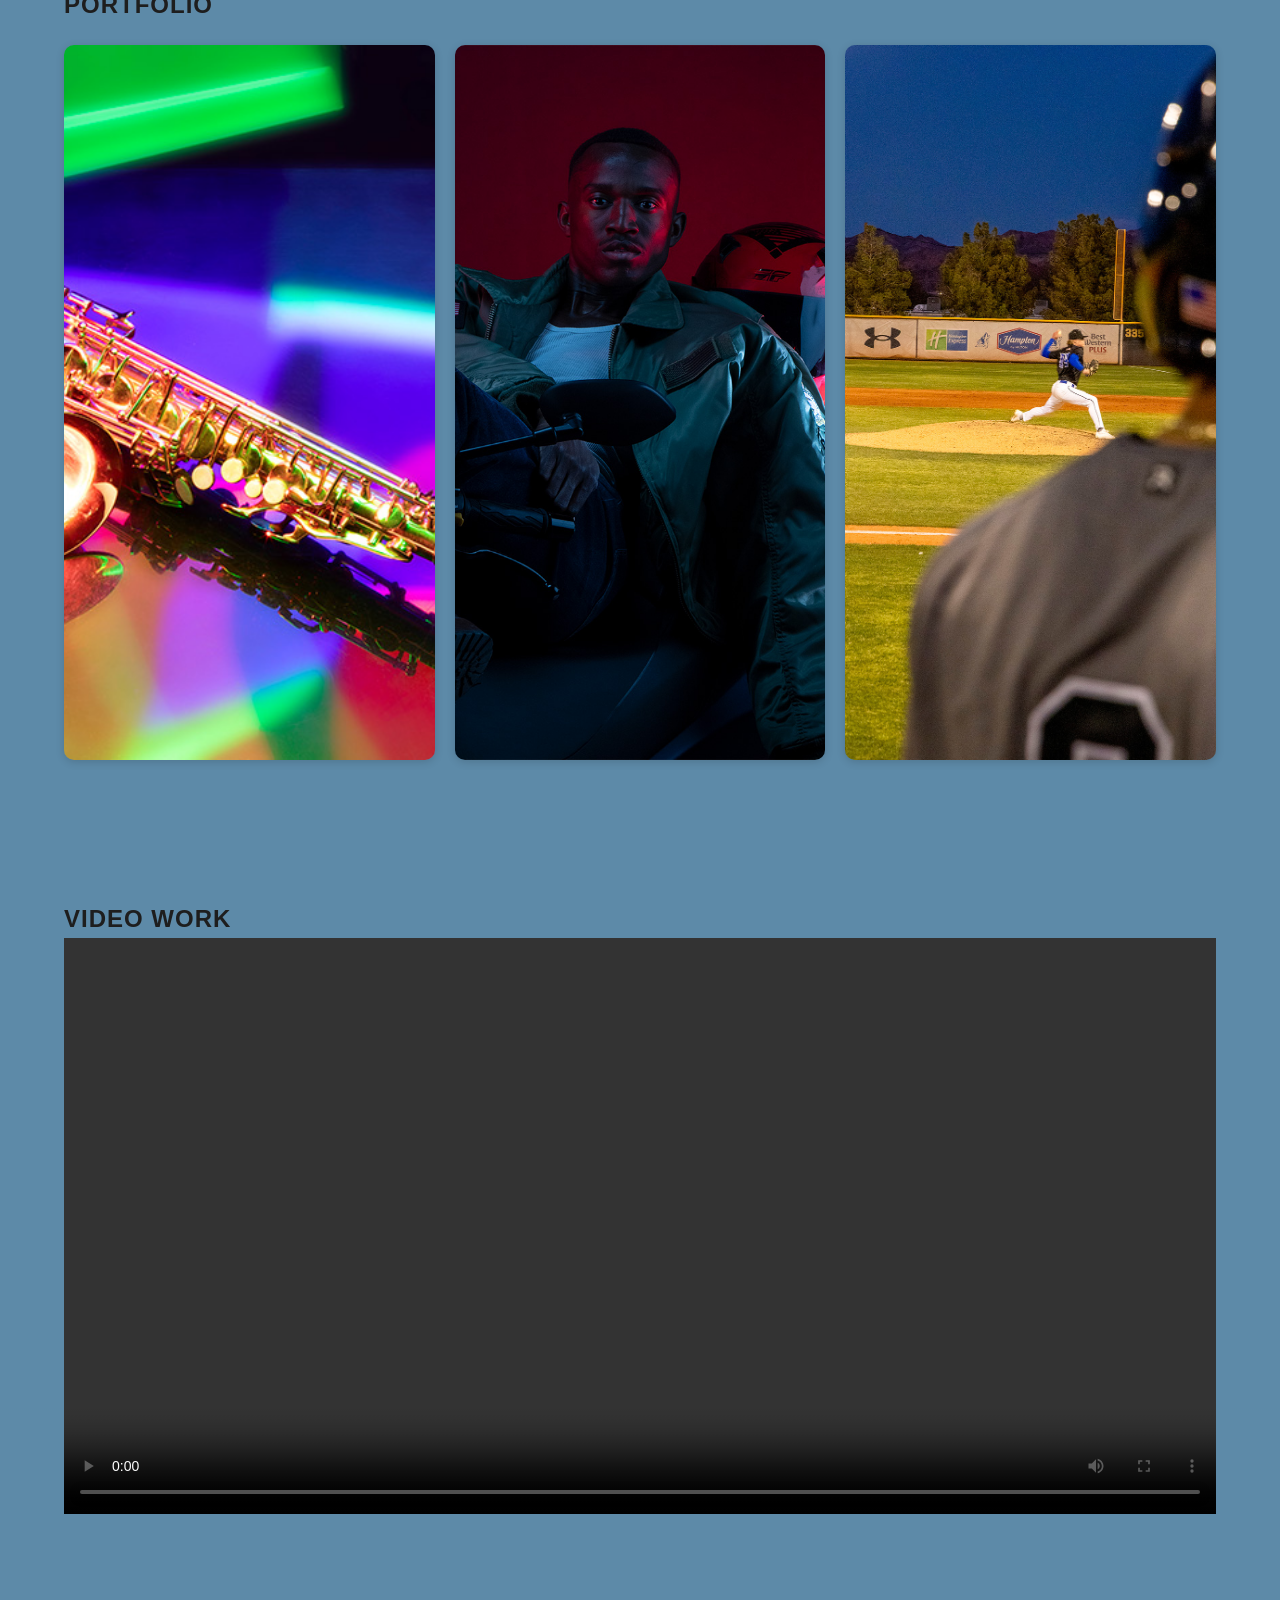
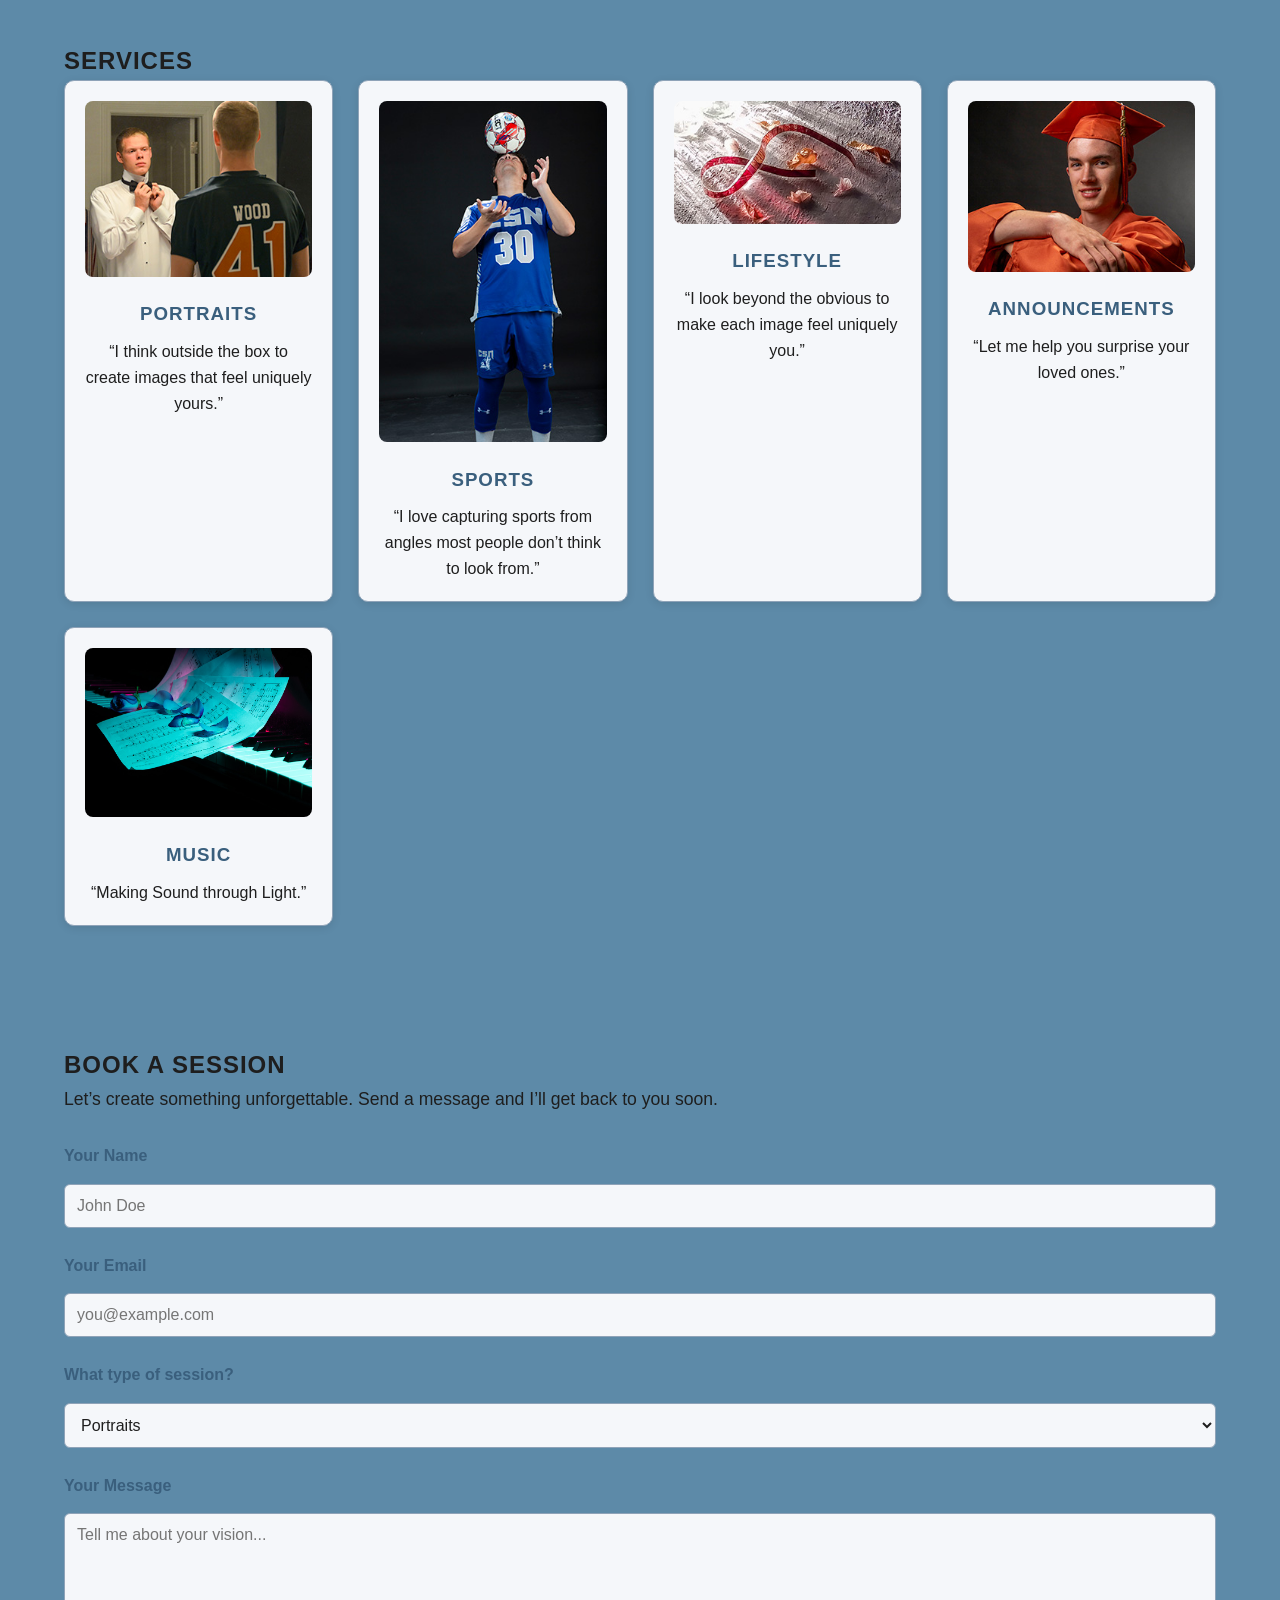
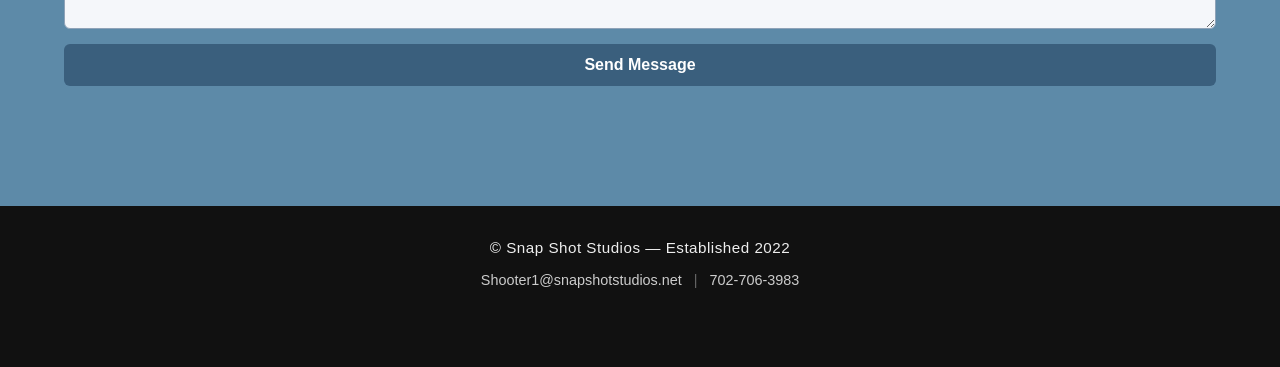
==== commit 346c16b6: "Update index.html" ====
--- a/index.html
+++ b/index.html
@@ -22,7 +22,7 @@
 
     <!-- PORTRAITS -->
     <a href="portraits.html" class="camera-btn">
-        <img src="Shutter.png" alt="Shutter Button">
+        <img src="shutter.png" alt="Shutter Button">
         <span>Portraits</span>
     </a>
 
